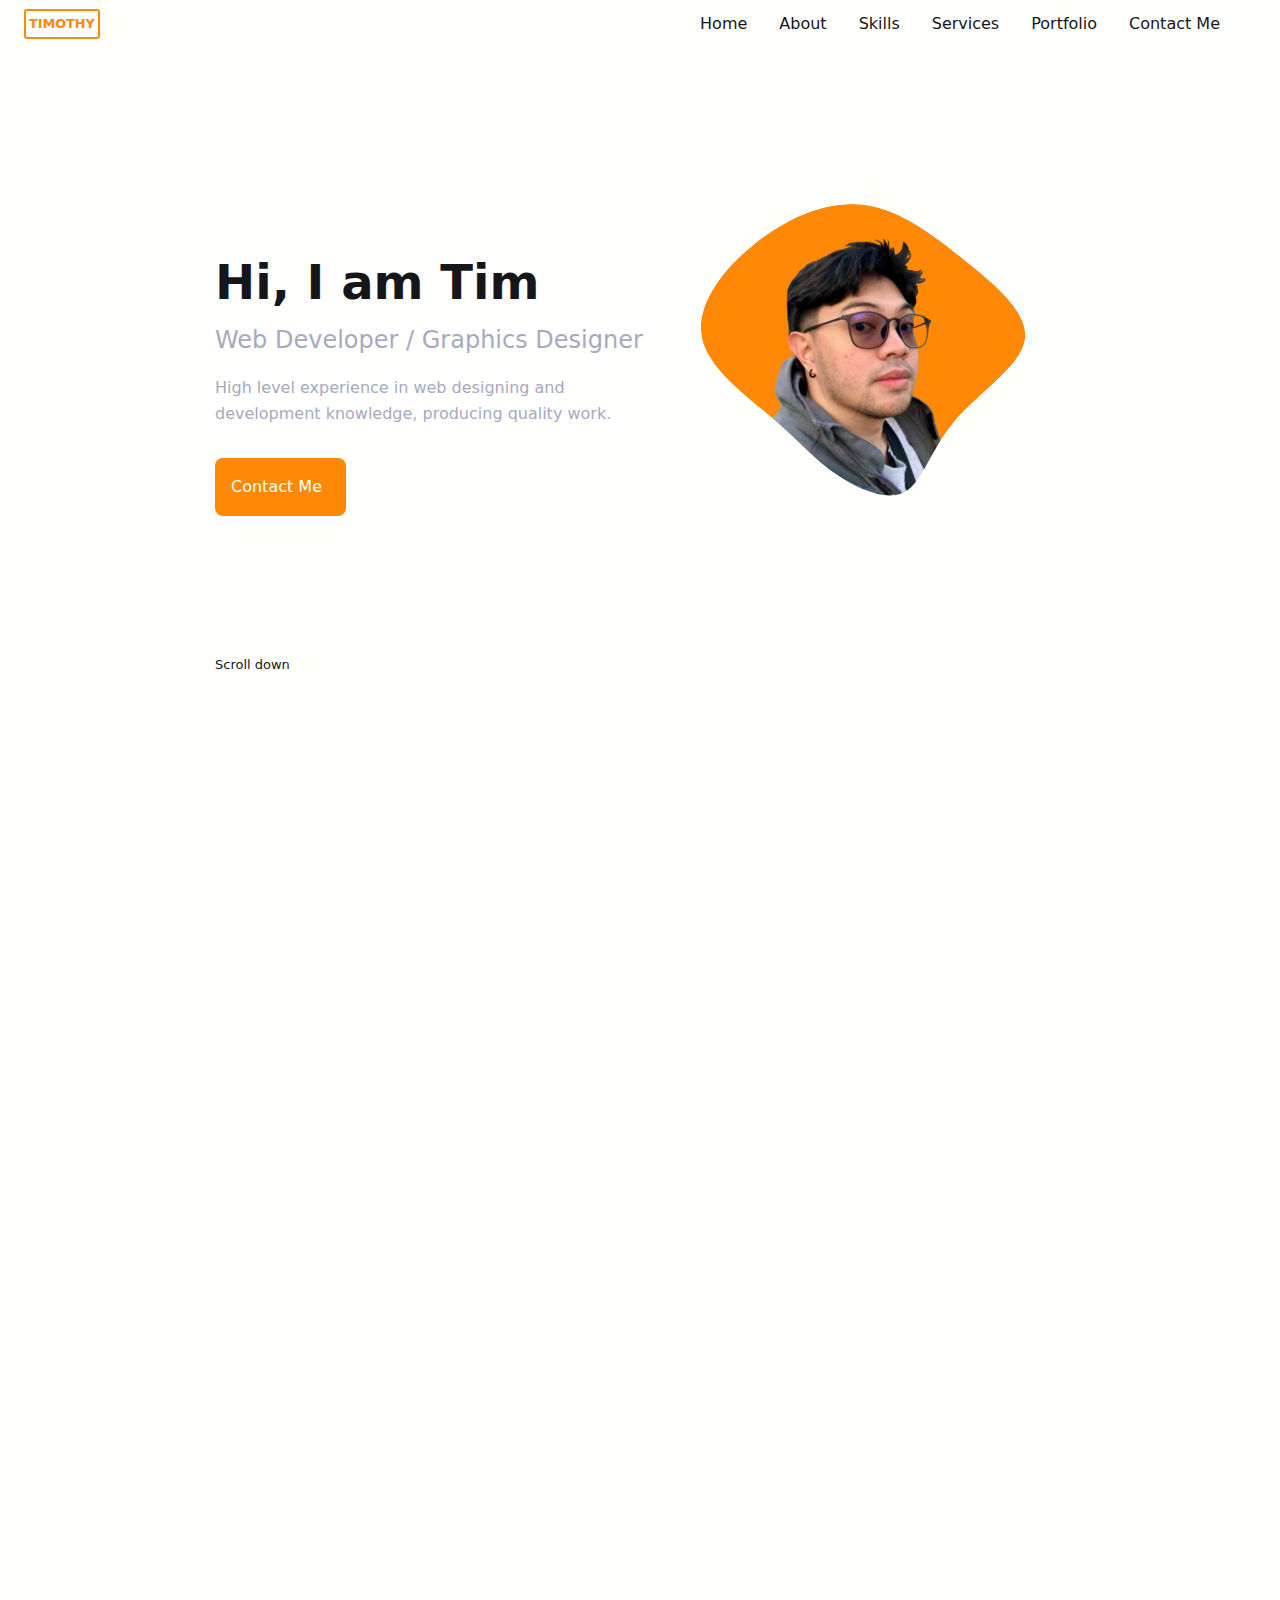
==== index.html @ d8900038 "Update index.html" ====
<!DOCTYPE html>

<html lang="en">

<head>
        <!-- Required META TAG -->
        <meta charset="utf-8">
        <meta name="viewport" content="width=device-width, initial-scale=1, shrink-to-fit=no">

            <!-- UNICONS -->
        <link rel="stylesheet" href="https://unicons.iconscout.com/release/v4.0.8/css/line.css">

        <link rel="stylesheet" type="text/css" href="./assets/CSS/styles-main.css">

        <!-- ANIMATE CSS -->
        <link rel="stylesheet" type="text/css" href="./assets/CSS/animate.css">

        <!-- SWIPPER CSS -->
        <link rel="stylesheet" type="text/css" href="./assets/CSS/swiper-bundle.min.css">

        <!-- ANIMATE SCROLL -->
        <link href="https://unpkg.com/aos@2.3.1/dist/aos.css" rel="stylesheet">

        <title>Timothy Kabiling</title>
</head>       
<body>

    <!------------------ NAVBAR MENU --------------------->
    <header class="header" id="header">
        <nav class="navbar container" id="navbar">
            <a href="#" class="tim">TIMOTHY</a>
            <div class="navbar_menu" id="navbar-menu">

                <div class="navbar_btns">
                    <i class="uil uil-moon change-theme" id="theme-button"></i>
                </div>

                <input type="checkbox" name="toggle" id="toggle">

                <div class="hamburger-lines">
                    <span id="line1" class="line line1"></span>
                    <span id="line2" class="line line2"></span>
                    <span id="line3" class="line line3"></span>
                </div>
                <div class="menu-bg" id="menu-bg"></div>
                <a href="#" class="close-menu"></a>

                <ul class="navbar_list">
                    <li class="navbar_item">
                        <a href="#home" class="navbar_link">
                            <i class="nav-home"></i>
                            <span>
                                Home
                            </span>
                        </a>
                    </li>
                    <li class="navbar_item">
                        <a href="#about" class="navbar_link">
                            <i class="nav-about"></i>
                            <span>
                                About
                            </span>
                        </a>
                    </li>
                    <li class="navbar_item" class="navbar_link">
                        <a href="#skills">
                            <i class="nav-skills"></i>
                            <span>
                                Skills
                            </span>
                        </a>
                    </li>
                    <li class="navbar_item">
                        <a href="#services" class="navbar_link">
                            <i class="nav-services"></i>
                            <span>
                                Services
                            </span>
                        </a>
                    </li>
                    <li class="navbar_item">
                        <a href="#portfolio" class="navbar_link">
                            <i class="nav-portfolio"></i>
                            <span>
                                Portfolio
                            </span>
                        </a>
                    </li>
                    <li class="navbar_item">
                        <a href="./contact.html" class="navbar_link">
                            <i class="nav-contact"></i>
                            <span>
                                Contact Me
                            </span>
                        </a>
                    </li>
                </ul>
            </div>
        </nav>
    </header>
    <!--======================= HOME ==========================-->  
    <main class="main">
      
        <section class="home section" id="home">
            <div class="home_container container grid">
                <div class="home_content grid">
                    <div class="home_social animate__animated animate__zoomIn">
                        <a href="https://www.linkedin.com/in/timothy-kabiling-8062b0169/" target="_blank" class="social-icon">
                            <i class="uil uil-linkedin-alt"></i>
                        </a>
                        <a href="https://dribbble.com/dtkab" target="_blank" class="social-icon">
                            <i class="uil uil-dribbble"></i>
                        </a>
                        <a href="https://github.com/dTeem" target="_blank" class="social-icon">
                            <i class="uil uil-github-alt"></i>
                        </a>
                    </div>

                    <div class="home_img animate__animated animate__zoomIn">
                        <svg class="home_blob" viewBox="0 0 200 200" xmlns="http://www.w3.org/2000/svg">
                            <mask id="mask0" mask-type="alpha">
                                <path d="M49.4,-58.3C65.9,-45.2,82.2,-31.3,79.9,-17.9C77.7,-4.6,57,8.2,44.8,22.6C32.6,37,28.9,53.1,19.8,58C10.7,62.9,-3.8,56.6,-14.7,48.9C-25.7,41.3,-33,32.3,-46.3,21.1C-59.5,9.8,-78.5,-3.7,-81.6,-19.3C-84.7,-34.9,-71.9,-52.7,-55.6,-65.8C-39.4,-79,-19.7,-87.7,-1.6,-85.8C16.5,-83.9,33,-71.5,49.4,-58.3Z" transform="translate(100 100)" />
                            </mask>
                            <g mask="url(#mask0)">
                                <path d="M49.4,-58.3C65.9,-45.2,82.2,-31.3,79.9,-17.9C77.7,-4.6,57,8.2,44.8,22.6C32.6,37,28.9,53.1,19.8,58C10.7,62.9,-3.8,56.6,-14.7,48.9C-25.7,41.3,-33,32.3,-46.3,21.1C-59.5,9.8,-78.5,-3.7,-81.6,-19.3C-84.7,-34.9,-71.9,-52.7,-55.6,-65.8C-39.4,-79,-19.7,-87.7,-1.6,-85.8C16.5,-83.9,33,-71.5,49.4,-58.3Z" transform="translate(100 100)" />
                                <image class="home_blob-img" x="-100" y="75"
                                xlink:href="./images/tim.png"/>
                            </g>
                          </svg>
                    </div>

                    <div class="home_data">
                        <h1 class="home_title animate__animated animate__fadeInDown">Hi, I am Tim</h1>
                        <h3 class="home_subtitle animate__animated animate__fadeInRight">Web Developer / Graphics Designer</h3>
                        <p class="home_desc animate__animated animate__fadeInRight">High level experience in web designing and development knowledge, producing quality work.</p>
                        <a href="./contact.html" class="button button-flex animate__animated animate__fadeInDown">
                            Contact Me<i class="uil uil-message button_icon"></i>
                        </a>
                        <div class="home_scroll">
                            <a href="#about" class="home_scroll-btn button-flex animate__animated animate__fadeInDown">
                                <i class="uil uil-mouse-alt home_scroll-mouse"></i>
                                <span class="home_scroll-name">Scroll down</span>
                                <i class="uil uil-arrow-down home_scroll-arrow"></i>
                            </a>
                        </div>
                    </div>
                </div>
             </div>   
        </section>

    <!--======================= ABOUT ==========================-->  
        <section class="about section" id="about" name="about">
            <div data-aos="fade-down"
            data-aos-offset="500">
                <h2 class="section_title">About Me</h2>
                <span class="section_subtitle abt-sub">My Introduction</span>
            </div>
            <div class="about_container container grid">
                <img src="./images/tim-aboutme.jpeg" data-aos="fade-right" data-aos-offset="500" class="about_img">

                <div class="about_data" data-aos="fade-left" data-aos-offset="500">
                    <p class="about_desc">I'm a web developer and graphic designer who creates visually appealing and user-friendly websites, as well as designs eye-catching graphics. I specialize in delivering high-quality results that meet the unique needs of each client.</p>

                    <div class="about_info">
                        <div>
                            <span class="about_info-title">11+</span>
                            <span class="about_info-name">Years <br> experience</span>
                        </div>

                        <div>
                            <span class="about_info-title">25+</span>
                            <span class="about_info-name">Completed <br> portfolio</span>
                        </div>

                        <div>
                            <span class="about_info-title">05+</span>
                            <span class="about_info-name">Companies <br> worked</span>
                        </div>
                    </div>
                </div>
        </section>

        <section class="bg_section" id="about">
            <!-- <h2 class="section_title">Background</h2> -->
            <div class="background_container container">
                <div class="background_tabs">
                    <div class="background_btn btn-flex" data-aos="fade-up"
                    data-aos-offset="500"
                    data-aos-easing="ease-in-sine">
                        <i class="uil uil-graduation-cap background_icon"></i>
                        Education & Work
                        <i class="uil uil-briefcase-alt background_icon"></i>
                        <span class="section_subtitle bg-sub">My Personal Journey</span>
                    </div>
                </div>

                <div class="background_sections">
                    <!------------ BACKGROUND CONTENT 1 --------->
                    <div class="background_content">
                        <!-------- BACKGROUND 1 ------->
                        <div class="background_data">
                            <div data-aos="fade-right"
                            data-aos-offset="550"
                            data-aos-easing="ease-in-sine">
                                <h3 class="background_title left">B.S. in Information Technology</h3>
                                <span class="background_subtitle left">AMA University</span>
                                <div class="background_calendar left">
                                    <i class="uil uil-calendar-alt"></i>
                                    2009 - 2012
                                </div>
                            </div>
                            <div data-aos="flip-right"
                            data-aos-delay="100"
                            data-aos-anchor-placement="top-center">
                                <span class="background_rounder"></span>
                                <span class="background_line"></span>
                            </div>
                        </div>
                    </div>

                    <!------------ BACKGROUND CONTENT 2 --------->
                    <div class="background_content">
                        <!-------- BACKGROUND 1 ------->
                        <div class="background_data">
                            <div></div>
                            <div data-aos="flip-left"
                            data-aos-offset="500">
                                <span class="background_rounder"></span>
                                <span class="background_line"></span>
                            </div>

                            <div data-aos="fade-left"
                            data-aos-offset="500"
                            data-aos-easing="ease-in-sine">
                                <h3 class="background_title">Graphics Designer</h3>
                                <span class="background_subtitle">Jesus Christ To God Be The Glory Church</span>
                                <div class="background_calendar">
                                    <i class="uil uil-calendar-alt"></i>
                                    2012 - 2014 
                                </div>
                            </div>
                        </div>
                        <!-------- BACKGROUND 2 ------->
                        <div class="background_data">
                            <div data-aos="fade-right"
                            data-aos-offset="500"
                            data-aos-easing="ease-in-sine">
                                <h3 class="background_title left">Technical Support Specialist</h3>
                                <span class="background_subtitle left">Convergys (Tesltra)</span>
                                <div class="background_calendar left">
                                    <i class="uil uil-calendar-alt"></i>
                                    2014 - 2016 
                                </div>
                            </div>
                            <div data-aos="flip-right"
                            data-aos-offset="500">
                                <span class="background_rounder"></span>
                                <span class="background_line"></span>
                            </div>
                        </div>
                        <!-------- BACKGROUND 3 ------->
                        <div class="background_data">
                            <div></div>
                            <div data-aos="flip-left"
                            data-aos-offset="500">
                                <span class="background_rounder"></span>
                                <span class="background_line"></span>
                            </div>
                            <div data-aos="fade-left"
                            data-aos-offset="510"
                            data-aos-easing="ease-in-sine">
                                <h3 class="background_title">Illustrator / Project Associate</h3>
                                <span class="background_subtitle">SEAMEO INNOTECH</span>
                                <div class="background_calendar">
                                    <i class="uil uil-calendar-alt"></i>
                                    2016 - 2018 
                                </div>
                            </div>
                        </div>
                        <!-------- BACKGROUND 4 ------->
                        <div class="background_data">
                            <div data-aos="fade-right"
                            data-aos-offset="500"
                            data-aos-easing="ease-in-sine">
                                <h3 class="background_title left">Web Developer</h3>
                                <span class="background_subtitle left">Beacon Command</span>
                                <div class="background_calendar left">
                                    <i class="uil uil-calendar-alt"></i>
                                    FEBRUARY - DECEMBER 2018 
                                </div>
                            </div>
                            <div data-aos="flip-right"
                            data-aos-offset="500">
                                <span class="background_rounder"></span>
                                <span class="background_line"></span>
                            </div>
                        </div>
                        <!-------- BACKGROUND 5 ------->
                        <div class="background_data">
                            <div></div>
                            <div data-aos="flip-left"
                            data-aos-offset="500"
                            data-aos-easing="ease-in-sine">
                                <span class="background_rounder"></span>
                                <span class="background_line"></span>
                            </div>

                            <div data-aos="fade-left"
                            data-aos-offset="500"
                            data-aos-easing="ease-in-sine">
                                <h3 class="background_title">Customer Service Technician</h3>
                                <span class="background_subtitle">PLDT Inc.</span>
                                <div class="background_calendar">
                                    <i class="uil uil-calendar-alt"></i>
                                    2019 - 2020 
                                </div>
                            </div>
                        </div>
                        <!-------- BACKGROUND 6 ------->
                        <div class="background_data">
                            <div data-aos="fade-right"
                            data-aos-offset="520"
                            data-aos-easing="ease-in-sine">
                                <h3 class="background_title left">Materials Inventory Associate II</h3>
                                <span class="background_subtitle left">PLDT Inc.</span>
                                <div class="background_calendar left">
                                    <i class="uil uil-calendar-alt"></i>
                                    2020 - 2023 
                                </div>
                            </div>
                            <div data-aos="flip-right"
                            data-aos-offset="500"
                            data-aos-easing="ease-in-sine">
                                <span class="background_rounder"></span>
                            </div>
                        </div>
                    </div>
                    <div class="about_btn" data-aos="zoom-in" data-aos-offset="500">
                        <a download="" href="images/Timothy Kabiling - Resume.pdf" class="button button-flex">
                            Download CV<i class="uil uil-download-alt button_icon"></i>
                        </a>
                    </div>
                </div>
            </div>
        </section>

<!--======================= SKILLS ==========================-->  
        <!------------------ SKILLS 1 ------------------->
        <section class="skills section" id="skills">
            <div data-aos="fade-down" data-aos-offset="500">
                <h2 class="section_title">Skills</h2>
                <span class="section_subtitle skills-sub">My Tehnical level</span>
            </div>

            <div class="skills-data-content">
                <div data-aos="zoom-out" data-aos-offset="500">
                    <p class="skills_desc">I'm always eager to develop and learn new skills regularly, I find myself exploring out new things even when I have a different career that doesn't involve web development. I still keep myself up to date on what to add on my skills and help improve my career growth.</p>
                </div>

                <div class="skills_container container grid" data-aos="fade-down" data-aos-offset="500">
                    <div>
                        <div class="skills_content skills_open">
                            <div class="skills_header">
                                <i class="uil uil-brackets-curly skills_icon"></i>
                                <div>
                                    <h1 class="skills_title">Frontend Developer</h1>
                                    <!-- <span class="skills_subtitle">More than 2 years</span> -->
                                </div>

                                <i class="uil uil-angle-down skills_arrow"></i>
                            </div>
                            <div class="skills_list grid">
                                <div class="skills_data">
                                    <div class="skills_title">
                                        <h3 class="skills_name">HTML</h3>
                                        <span class="skills_number">90%</span>
                                    </div>
                                    <div class="skills_bar">
                                        <span class="skills_percentage skills_html"></span>
                                    </div>
                                </div>

                                <div class="skills_data">
                                    <div class="skills_title">
                                        <h3 class="skills_name">CSS</h3>
                                        <span class="skills_number">75%</span>
                                    </div>
                                    <div class="skills_bar">
                                        <span class="skills_percentage skills_css"></span>
                                    </div>
                                </div>

                                <div class="skills_data">
                                    <div class="skills_title">
                                        <h3 class="skills_name">JavaScript</h3>
                                        <span class="skills_number">50%</span>
                                    </div>
                                    <div class="skills_bar">
                                        <span class="skills_percentage skills_js"></span>
                                    </div>
                                </div>

                                <div class="skills_data">
                                    <div class="skills_title">
                                        <h3 class="skills_name">React</h3>
                                        <span class="skills_number">80%</span>
                                    </div>
                                    <div class="skills_bar">
                                        <span class="skills_percentage skills_react"></span>
                                    </div>
                                </div>
                            </div>
                        </div>

            <!------------------ SKILLS 2 ------------------->
                        <div class="skills_content skills_close">
                            <div class="skills_header">
                                <i class="uil uil-server-network-alt skills_icon"></i>
                                <div>
                                    <h1 class="skills_title">Backend Developer</h1>
                                    <!-- <span class="skills_subtitle">More than 1 year</span> -->
                                </div>

                                <i class="uil uil-angle-down skills_arrow"></i>
                            </div>
                            <div class="skills_list grid">
                                <div class="skills_data">
                                    <div class="skills_title">
                                        <h3 class="skills_name">PHP</h3>
                                        <span class="skills_number">75%</span>
                                    </div>
                                    <div class="skills_bar">
                                        <span class="skills_percentage skills_php"></span>
                                    </div>
                                </div>

                                <div class="skills_data">
                                    <div class="skills_title">
                                        <h3 class="skills_name">Node JS</h3>
                                        <span class="skills_number">50%</span>
                                    </div>
                                    <div class="skills_bar">
                                        <span class="skills_percentage skills_node"></span>
                                    </div>
                                </div>

                                <div class="skills_data">
                                    <div class="skills_title">
                                        <h3 class="skills_name">Firebase</h3>
                                        <span class="skills_number">70%</span>
                                    </div>
                                    <div class="skills_bar">
                                        <span class="skills_percentage skills_firebase"></span>
                                    </div>
                                </div>

                                <div class="skills_data">
                                    <div class="skills_title">
                                        <h3 class="skills_name">Python</h3>
                                        <span class="skills_number">50%</span>
                                    </div>
                                    <div class="skills_bar">
                                        <span class="skills_percentage skills_python"></span>
                                    </div>
                                </div>
                            </div>
                        </div>
            <!------------------ SKILLS 3 ------------------->
                        <div class="skills_content skills_close">
                            <div class="skills_header">
                                <i class="uil uil-swatchbook skills_icon"></i>
                                <div>
                                    <h1 class="skills_title">Graphics Designer</h1>
                                    <!-- <span class="skills_subtitle">More than 5 years</span> -->
                                </div>

                                <i class="uil uil-angle-down skills_arrow"></i>
                            </div>
                            <div class="skills_list grid">
                                <div class="skills_data">
                                    <div class="skills_title">
                                        <h3 class="skills_name">Photoshop</h3>
                                        <span class="skills_number">85%</span>
                                    </div>
                                    <div class="skills_bar">
                                        <span class="skills_percentage skills_photoshop"></span>
                                    </div>
                                </div>

                                <div class="skills_data">
                                    <div class="skills_title">
                                        <h3 class="skills_name">Illustrator</h3>
                                        <span class="skills_number">80%</span>
                                    </div>
                                    <div class="skills_bar">
                                        <span class="skills_percentage skills_illustrator"></span>
                                    </div>
                                </div>

                                <div class="skills_data">
                                    <div class="skills_title">
                                        <h3 class="skills_name">InDesign</h3>
                                        <span class="skills_number">70%</span>
                                    </div>
                                    <div class="skills_bar">
                                        <span class="skills_percentage skills_indesign"></span>
                                    </div>
                                </div>

                                <div class="skills_data">
                                    <div class="skills_title">
                                        <h3 class="skills_name">Cinema 4D</h3>
                                        <span class="skills_number">60%</span>
                                    </div>
                                    <div class="skills_bar">
                                        <span class="skills_percentage skills_cinema"></span>
                                    </div>
                                </div>
                                <div class="skills_data">
                                    <div class="skills_title">
                                        <h3 class="skills_name">Figma</h3>
                                        <span class="skills_number">70%</span>
                                    </div>
                                    <div class="skills_bar">
                                        <span class="skills_percentage skills_figma"></span>
                                    </div>
                                </div>
                            </div>
                        </div>
                    </div>
                </div>
            </div>
        </section>

<!--======================= SERVICES ==========================-->    
        <section class="services section" id="services">
            <div data-aos="fade-down" data-aos-offset="500">
                <h2 class="section_title">Services</h2>
                <span class="section_subtitle">What I Offer</span>
            </div>

            <div class="services_container container grid">
       <!------------------ SERVICES 1 ------------------->  
                <div class="services_content" data-aos="fade-right" data-aos-offset="600">
                    <div>
                        <i class="uil uil-browser services_icon"></i>
                        <h3 class="services_title">Ui/Ux <br> Designer</h3>
                    </div>
                    <span class="button btn-flex btn-small btn-link services_btn">
                        View More
                        <i class="uil uil-arrow-right btn_icon"></i>
                    </span>

                    <div class="services_modal">
                        <div class="services_modal-content">
                            <h4 class="services_modal-title">Ui/Ux <br> Designer</h4>
                            <i class="uil uil-multiply services_modal-close"></i>

                            <ul class="services_modal-services grid">
                                <li class="services_modal-services">
                                    <i class="uil uil-check-circle services_modal-icon"></i>
                                    <p>I develop the user interface.</p>
                                </li>
                                <li class="services_modal-services">
                                    <i class="uil uil-check-circle services_modal-icon"></i>
                                    <p>Web page development.</p>
                                </li>
                                <li class="services_modal-services">
                                    <i class="uil uil-check-circle services_modal-icon"></i>
                                    <p>I create ux element interactions.</p>
                                </li>
                                <li class="services_modal-services">
                                    <i class="uil uil-check-circle services_modal-icon"></i>
                                    <p>I position your company brand.</p>
                                </li>
                            </ul>
                        </div>
                    </div>
                </div>
        <!-- ---------------- SERVICES 2 ----------------- -->
                <div class="services_content" data-aos="fade-up" data-aos-offset="700">
                    <div>
                        <i class="uil uil-arrow services_icon"></i>
                        <h3 class="services_title">Frontend <br> Developer</h3>
                    </div>
                    <span class="button btn-flex btn-small btn-link services_btn">
                        View More
                        <i class="uil uil-arrow-right btn_icon"></i>
                    </span>

                    <div class="services_modal">
                        <div class="services_modal-content">
                            <h4 class="services_modal-title">Frontend <br> Developer</h4>
                            <i class="uil uil-multiply services_modal-close"></i>

                            <ul class="services_modal-services grid">
                                <li class="services_modal-services">
                                    <i class="uil uil-check-circle services_modal-icon"></i>
                                    <p>I develop the user interface.</p>
                                </li>
                                <li class="services_modal-services">
                                    <i class="uil uil-check-circle services_modal-icon"></i>
                                    <p>Web page development.</p>
                                </li>
                                <li class="services_modal-services">
                                    <i class="uil uil-check-circle services_modal-icon"></i>
                                    <p>I create ux element interactions.</p>
                                </li>
                                <li class="services_modal-services">
                                    <i class="uil uil-check-circle services_modal-icon"></i>
                                    <p>I position your company brand.</p>
                                </li>
                            </ul>
                        </div>
                    </div>
                </div>
        <!------------------ SERVICES 3 ------------------->  
                <div class="services_content" data-aos="fade-left" data-aos-offset="750">
                    <div>
                        <i class="uil uil-icons services_icon"></i>
                        <h3 class="services_title">Branding <br> Designer</h3>
                    </div>
                    <span class="button btn-flex btn-small btn-link services_btn">
                        View More
                        <i class="uil uil-arrow-right btn_icon"></i>
                    </span>

                    <div class="services_modal">
                        <div class="services_modal-content">
                            <h4 class="services_modal-title">Branding <br> Designer</h4>
                            <i class="uil uil-multiply services_modal-close"></i>

                            <ul class="services_modal-services grid">
                                <li class="services_modal-services">
                                    <i class="uil uil-check-circle services_modal-icon"></i>
                                    <p>I develop the user interface.</p>
                                </li>
                                <li class="services_modal-services">
                                    <i class="uil uil-check-circle services_modal-icon"></i>
                                    <p>Web page development.</p>
                                </li>
                                <li class="services_modal-services">
                                    <i class="uil uil-check-circle services_modal-icon"></i>
                                    <p>I create ux element interactions.</p>
                                </li>
                                <li class="services_modal-services">
                                    <i class="uil uil-check-circle services_modal-icon"></i>
                                    <p>I position your company brand.</p>
                                </li>
                            </ul>
                        </div>
                    </div>
                </div>
            </div>
        </section>
<!--======================= PORTFOLIO ==========================-->  
        <section class="portfolio section" id="portfolio">
            <div data-aos="fade-down" data-aos-offset="500">
                <h2 class="section_title proj_t">Portfolio</h2>
                <span class="section_subtitle proj_s">Most Recent work</span>
            </div>
            <!-- Slider main container -->
            <div class="swiper" data-aos="zoom-in" data-aos-offset="500">
                <!-- Additional required wrapper -->
                <div class="swiper-wrapper">
                <!-- Slides -->

                <div class="container"> <!-- swiper -->
                    <div class="card__container">  <!-- swiper-slide -->
                        <article class="card__article"> <!-- portfolio_content -->
                            <img src=""class="card__img">
                            <div class="card_data">   <!-- portfolio_data -->
                                <span class="card __description"></span>
                                <h2 class="card__title"></h2>
                            
                            </div>
                        </article>
                    </div>
                </div>
                <!-- /////// SLIDE 1 //////// -->
                <div class="swiper-slide">
                    <div class="portfolio_content">
                        <img src="./images/desgins-thumbnail.png" alt="" class="portfolio_img">

                        <div class="portfolio_data">
                            <div class="data-container">
                                <h3 class="portfolio_title">WEBSITES</h3>
                                <p class="portfolio_desc">Fully responsive websites to all devices, with interactive Ui components.</p>
                            </div>
                            <div class="card-btn"><a href="./designs.html" class="card-view">View
                                <i class="uil uil-arrow-right card-btn"></i>
                            </a></div>
                        </div>
                    </div>
                </div>
                <!-- /////// SLIDE 2 //////// -->
                <div class="swiper-slide">
                    <div class="portfolio_content">
                        <img src="./images/desgins-thumbnail.png" alt="" class="portfolio_img">

                        <div class="portfolio_data">
                            <div class="data-container">
                                <h3 class="portfolio_title">DESIGNS</h3>
                                <p class="portfolio_desc">Fully responsive websites to all devices, with interactive Ui components.</p>
                            </div>
                            <div class="card-btn"><a href="./designs.html" class="card-view">View
                                <i class="uil uil-arrow-right card-btn"></i>
                            </a></div>
                        </div>
                    </div>
                </div>
                <!-- /////// SLIDE 3 //////// -->
                <div class="swiper-slide">
                    <div class="portfolio_content">
                        <img src="./images/desgins-thumbnail.png" alt="" class="portfolio_img">

                        <div class="portfolio_data">
                            <div class="data-container">
                                <h3 class="portfolio_title">MOBILE APPS</h3>
                                <p class="portfolio_desc">Fully responsive websites to all devices, with interactive Ui components.</p>
                            </div>
                            <div class="card-btn"><a href="./designs.html" class="card-view">View
                                <i class="uil uil-arrow-right card-btn"></i>
                            </a></div>
                        </div>
                    </div>
                </div>
            </div>
                <!-- If we need pagination -->
                <div class="swiper-pagination"></div>
            
                <!-- If we need navigation buttons -->
                <div class="swiper-button-prev">
                    <i class="uil uil-angle-left-b swiper-arrow-icon"></i>
                </div>
                <div class="swiper-button-next">
                    <i class="uil uil-angle-right-b swiper-arrow-icon"></i>
                </div>
        </section>

<!--======================= FOOTER ==========================-->   
        <footer class="footer">
            <div class="footer_bg">
                <div class="footer_container container grid">
                    <div class="footer-data" data-aos="fade-right" data-aos-delay="200" data-aos-anchor-placement="bottom-bottom">
                        <ul class="footer_links">
                            <li class="footer-t2">
                                WORK
                            </li>
                            <li>
                                <a href="./index.html#services" class="footer_link">Services</a>
                            </li>
                            <li>
                                <a href="./index.html#portfolio" class="footer_link">Portfolio</a>
                            </li>                
                            <li>
                                <a href="./designs.html" class="footer_link">Designs</a>
                            </li>
                        </ul>

                        <ul class="footer_links">
                            <li class="footer-t2">
                                ABOUT
                            </li>
                            <li>
                                <a href="./index.html#about" class="footer_link">About Me</a>
                            </li>
                            <li>
                                <a href="www.linkedin.com" class="footer_link">LinkedIn</a>
                            </li>                
                            <li>
                                <a href="www.facebook.com" class="footer_link">Facebook</a>
                            </li>
                        </ul>
                    </div>
                    <div class="footer_content">
                        <div class="ft-container">
                            <div class="footer_text-container">
                                <h2 class="footer_text ft1" data-aos="fade-down" data-aos-delay="400" data-aos-anchor-placement="bottom-bottom">
                                    Planning for your next project?
                                </h2>
                                <h1 class="footer_text ft2" data-aos="fade-left" data-aos-delay="300" data-aos-anchor-placement="bottom-bottom">
                                LET'S WORK TOGETHER!
                                </h1>
                                <div class="footer-btn" data-aos="zoom-in" data-aos-delay="50" data-aos-anchor-placement="bottom-bottom">
                                    <a href="./contact.html" class="contact_btn-container">
                                        <span class="btn_fill"><span class="btn_txt">Hit me up!</span>
                                        </span>
                                    </a>
                                </div>
                            </div>
                        </div>

                    </div>
                </div>


                <div class="hline-footer" data-aos="zoom-in" data-aos-delay="200" data-aos-anchor-placement="bottom-bottom"></div>
                <div class="footer-bottom">
                    <div class="footer-credits" data-aos="fade-left" data-aos-delay="200" data-aos-anchor-placement="bottom-bottom">
                        <p class="footer_copy">&#169;2020 Timothy. All rights reserved.</p>
                    </div>

                    <div class="footer_socials" data-aos="fade-right" data-aos-delay="200" data-aos-anchor-placement="bottom-bottom">
                        <a href="https://www.facebook.com/" target="_blank"  class="footer_icons">
                            <i class="uil uil-facebook-f"></i>
                        </a>

                        <a href="https://www.linkedin.com/" target="_blank" class="footer_icons">
                            <i class="uil uil-linkedin-alt"></i>
                        </a>

                        <a href="https://www.twitter.com/" target="_blank" class="footer_icons">
                            <i class="uil uil-twitter-alt"></i>
                        </a>
                    </div>
                </div>
            </div> 
        </footer>

<!--======================= SCROLL TOP ==========================--> 
<a href="#" class="scrollup" id="scroll-up">
    <i class="uil uil-arrow-up scrollup_icon"></i>
</a>

    </main>

    <!-- ANIMATE SCROLL JS -->
    <script src="https://unpkg.com/aos@2.3.1/dist/aos.js"></script>
    
    <!-- SWIPER JS -->
    <script src="./assets/JS/swiper-bundle.min.js"></script>
    <script>
        AOS.init();
    </script>

    <script src="./assets/JS/sp-main.js"></script>
</body>
</html>
---- assets/CSS/styles-main.css ----
:root {
    --primary-bg: #fffffe;
    --secondary-bg: #eff0f3;
    --accent-1: #ff8906;
    --accent-1-light: #ffdbb4;
    --accent-2: #f25f4c;
    --accent-3: #d9376e;
    --text-1: #16161a;
    --text-2: #242629;
    --text-3: #2a2a2a;
    --text-4: #a7a9be;
    --text-5: #fffffe;
}

html {
    scroll-behavior: smooth;
} 

body {
    background-color: var(--primary-bg);
    font-family: system-ui, "Poppins", sans-serif;
    color: var(--text-4);
    margin: 0 0 3rem 0;
    font-size: 1rem;
    line-height: 1.6;
    overflow-x: hidden;
}

* {
    margin: 0;
    padding: 0;
    box-sizing: border-box;
}

h1, h2, h3, h4 {
    color: var(--text-1);
    font-weight: 600;
}

ul {
    list-style: none;
}

a {
    text-decoration: none;
}


.section {
    padding: 2rem 0 4rem;
}

.section_title {
    font-size: 1.5rem;
    color: var(--text-1);
}

.section_subtitle {
    display: block;
    font-size: 0.813rem;
    margin-bottom: 3rem;
}

.section_title,
.section_subtitle {
    text-align: center;
}

/* LAYOUT */
.container { /* <-- NAV TAG CONTAINER */
    max-width: 100%;
    padding-left: 1.5rem;
    padding-right: 1.5rem;
}

.grid { /* <-- UL tag container */
    display: grid;
    gap: 1.5rem;
}

.header { /* <-- HEADER TAG container */
    width: 100%;
    position: fixed;
    bottom: 0;
    left: 0;
    z-index: 100;
    background-color: var(--primary-bg);
}

.menu-bg {
    z-index: 2;
    position: fixed;
    bottom: 0;
    right: 0;
    width: 0px;
    height: 0px;
    margin: 10px 30px 20px 0;
    background: radial-gradient(circle, var(--accent-1), var(--accent-1));
    border-radius: 50%;
    -webkit-transition: 0.3s ease-in-out;
    transition: 0.3s ease-in-out;
    box-shadow: 0 -1px 4px rgba(0, 0, 0, 0.15);
}

.menu-bg:target {
    visibility: visible;
    opacity: 1;
    -webkit-transition-delay: 0s;
    transition-delay: 0s;
}

.tim {
    font-size: 0.8rem;
    font-weight: 900;
    border: solid 2px var(--accent-1);
    border-radius: 3px;
    color: var(--accent-1);
    text-decoration: none;
    padding: 3px;
}

.navbar_menu {
    display: flex;
}

.navbar {
    /* max-width: 968px; */
    height: 3rem;
    display: flex;
    justify-content: space-between;
    align-items: center;
}

.navbar ul a {
    display: flex;
    flex-direction: column;
    color: var(--primary-bg);
    text-decoration: none;
    transition: 0.4s ease-in-out;
}

.navbar .navbar_item {
    display: flex;
    padding: 0 1rem;
    list-style: none;
}
.navbar .hamburger-lines {
    display: block;
    height: 23px;
    width: 35px;
    margin-top: 0.3rem;
    margin-left: 1.1rem;
    z-index: 3;
    cursor: pointer;
    transition: 0.3s ease;
    order: 2;
}
.navbar .line {
    height: 5px;
    width: 100%;
    margin-bottom: 4px;
    background-color: var(--accent-1);
    display: block;
    border-radius: 10px;
    transition: 0.3s ease-in-out;
}
.navbar #line1 {
    transform-origin: 0% 0%;
    transition: transform 0.3s ease-in-out;
}

.navbar #line2 {
    translate: transform 0.1s;
}

.navbar #line3 {
    transform-origin: 0% 100%;
    transition: transform 0.3s ease-in-out;
}
@media screen and (max-width: 767px) {
    .navbar .navbar_list {
        display: none;
        position: fixed;
        right: 0;
        bottom: 2rem;
        padding: 1rem 0rem;
        text-align: end;
        z-index: 3;
        animation: fadeIn 2s;
    }
    .navbar .navbar_item {
        display: block;
        margin-bottom: 1.5rem;
        margin-right: 2rem;
        font-size: 1.3rem;
        font-weight: 500;
    }
    .navbar .navbar_item :hover {
        color: var(--text-1);
        transition: 0.3s ease-in-out;
    }
    .navbar .close-menu {
        background: rgba(0, 0, 0, 0.5);
        cursor: default;
        position: fixed;
        top: 0;
        left: 0;
        right: 0;
        bottom: 0;
        opacity: 0;
        visibility: hidden;
        /* "delay" the visibility transition */
        -webkit-transition: opacity 0.5s, visibility 0s linear 0.5s;
        transition: opacity 0.5s, visibility 0s linear 0.5s;
    }
    .navbar #toggle {
        display: flex;
        position: fixed;
        height: 30px;
        width: 37px;
        bottom: 8px;
        right: 17px;
        cursor: pointer;
        justify-self: center;
        align-items: center;
        z-index: 5;
        opacity: 0;
    }
}

.navbar input[type=checkbox]:checked ~ .hamburger-lines .line1 {
    transform: translateY(-2px) rotateZ(40deg);
    background-color: var(--primary-bg);
    transition: color 1s ease;
}

.navbar input[type=checkbox]:checked ~ .hamburger-lines .line2 {
    background-color: var(--primary-bg);
    transform: rotate(-33deg);
    opacity: 0;
    transition: 0.1s;
}

.navbar input[type=checkbox]:checked ~ .hamburger-lines .line3 {
    transform: translateY(1px) rotateZ(-40deg);
    background-color: var(--primary-bg);
    transition: color 1s ease;
}

.navbar input[type=checkbox]:checked ~ .menu-bg {
    transform: translate(60%, 30%);
    width: 600px;
    height: 650px;
    -webkit-transition: 0.3s ease-in-out;
    transition: 0.3s ease-in-out;
}

.navbar input[type=checkbox]:checked ~ .navbar_list {
    display: block;
}

@keyframes fadeIn {
    0% {
        opacity: 0;
    }
    100% {
        opacity: 1;
    }
}

/*  ACTIVE LINK  */
.active-link {
    color: var(--accent-1);
}

/*  CHANGE BACKGROUND HEADER  */
.scroll-header {
    box-shadow: 0 -1px 4px rgba(0, 0, 0, 0.15);
    transition: 0.3s;
}

/* ////////////////////////// HOME //////////////////////// */
.home.section {
    background-color: var(--primary-bg);
    margin-bottom: 10rem;
}

.home_container {
    gap: 1rem;
}

.home_content {
    grid-template-columns: 0.5fr 3fr;
    padding-top: 3.5rem;
    align-items: center;
    justify-content: center;
}

.home_social {
    display: grid;
    grid-template-columns: max-content;
    row-gap: 1rem;
}

.social-icon {
    font-size: 1.25rem;
    color: var(--text-1);
}

.social-icon:hover {
    color: var(--accent-1);
}

.home_img {
    z-index: 3;
}

.home_blob {
    width: 100%;
    fill: var(--accent-1);
}

.home_blob-img {
    width: 170px;
    transform: rotate(-60deg);
}

.home_data {
    grid-column: 1/3;
}

.home_title {
    font-size: 3rem;
}

.home_subtitle {
    font-size: 1.5rem;
    color: var(--text-4);
    font-weight: 500;
    margin-bottom: 1rem;
}

.home_desc {
    margin-bottom: 2rem;
    color: var(--text-4);
}

.home_scroll {
    display: none;
}

.home_scroll-btn {
    color: var(--accent-1);
    transition: 0.3s;
}

.home_scroll-btn:hover {
    transform: translateY(0.25rem);
}

.home_scroll-mouse {
    font-size: 2rem;
}

.home_scroll-name {
    font-size: 0.813rem;
    color: var(--text-1);
    font-weight: 500;
    margin-right: 0.25rem;
}

.home_scroll-arrow {
    font-size: 1.25rem;
}

.button {
    display: inline-block;
    background-color: var(--accent-1);
    color: var(--text-5);
    padding: 1rem;
    border-radius: 0.5rem;
    font-weight: 500;
    transition: 0.3s;
    }

.button:hover {
    background-color: var(--accent-2);
}

.button_icon {
    display: inline-block;
    font-size: 1.25rem;
    margin-left: 0.5rem;
    transition: 0.3s;
}

.icon {
    display: flex;
    color: #fffffe;
    font-size: 2rem;
    transition: 0.3s;
}

.button-flex {
    display: inline-flex;
    align-items: center;
}

.btn-small {
    padding: 0.75rem 1rem;
}

.btn-link {
    padding: 0;
    background-color: transparent;
    color: var(--accent-1);
}

.btn-link:hover {
    background-color: transparent;
    color: var(--accent-2);
}

.about.section {
    background-color: var(--primary-bg);
}

.about_img {
    width: 50vw;
    border-radius: 0.5rem;
    justify-self: center;
    align-self: center;
}

.about_desc {
    text-align: center;
    margin-bottom: 2.5rem;
}

.about_info {
    display: flex;
    justify-content: space-evenly;
    margin-bottom: 5rem;
}

.about_info-title {
    font-size: 1.25rem;
    font-weight: 600;
    color: var(--text-1);
}

.about_info-name {
    font-size: 0.75rem;
}

.about_info-title,
.about_info-name {
    display: block;
    text-align: center;
}

.about_btn {
    display: flex;
    justify-content: center;
    margin: 3rem 0 10rem 0;
}

.background_tabs {
    display: flex;
    justify-content: space-evenly;
    margin-bottom: 2rem;
}

.background_btn {
    font-size: 1.125rem;
    font-weight: 500;
    color: var(--text-1);
}

.background_icon {
    font-size: 1.8rem;
    margin-right: 0.25rem;
    margin-left: 0.25rem;
}

.bg-sub {
    color: var(--text-4);
}

.background_data {
    display: grid;
    grid-template-columns: 1fr max-content 1fr;
    column-gap: 2rem;
    margin-bottom: 1rem;
}

.background_title {
    font-size: 0.938rem;
    font-weight: 500;
}

.background_subtitle {
    display: inline-block;
    font-size: 0.813rem;
    margin-bottom: 0.2rem;
}

.background_calendar {
    font-size: 0.75rem;
    color: var(--text-4);
}

.left {
    display: block;
    text-align: right;
}

.background_rounder {
    display: inline-block;
    width: 13px;
    height: 13px;
    background-color: var(--accent-1);
    border-radius: 50%;
}

.background_line {
    display: block;
    width: 1px;
    height: 110%;
    background-color: var(--accent-1);
    transform: translate(6px, -7px);
    z-index: 0;
}

.skills.section {
background-color: var(--secondary-bg);
padding: 5rem 0 10rem 0;
}

.skills_container {
row-gap: 0;
}

.skills_header {
display: flex;
align-items: center;
margin-bottom: 2.5rem;
cursor: pointer;
}

.skills_icon,
.skills_arrow {
font-size: 2rem;
color: var(--accent-1);
}

.skills_icon {
margin-right: 0.75rem;
}

.skills_title {
font-size: 1.125rem;
margin: 0;
}

.skills_subtitle {
color: var(--text-4);
font-size: 0.813rem;
margin-bottom: 1.5rem;
text-align: center;
}

.skills_desc {
text-align: center;
margin-bottom: 3.5rem;
}

.skills_arrow {
margin-left: auto;
transition: 0.4s;
}

.skills_list {
row-gap: 1.5rem;
padding: 0 2rem 0 2rem;
}

.skills_title {
display: flex;
justify-content: space-between;
margin: -3px;
}

.skills_name {
font-size: 0.938rem;
font-weight: 500;
}

.skills_bar,
.skills_percentage {
height: 5px;
border-radius: 0.25rem;
}

.skills_bar {
background-color: var(--accent-1-light);
}

.skills_percentage {
display: block;
background-color: var(--accent-1);
}

.skills_html {
width: 90%;
}

.skills_css {
width: 75%;
}

.skills_js {
width: 50%;
}

.skills_react {
width: 80%;
}

.skills_php {
width: 75%;
}

.skills_node {
width: 50%;
}

.skills_firebase {
width: 70%;
}

.skills_python {
width: 50%;
}

.skills_photoshop {
width: 85%;
}

.skills_illustrator {
width: 80%;
}

.skills_indesign {
width: 70%;
}

.skills_cinema {
width: 60%;
}

.skills_figma {
width: 70%;
}

.skills_close .skills_list {
height: 0;
overflow: hidden;
}

.skills_open .skills_list {
height: max-content;
margin-bottom: 2.5rem;
}

.skills_open .skills_arrow {
transform: rotate(-180deg);
}

.services.section {
background-color: var(--secondary-bg);
padding-bottom: 10rem;
}

.services_container {
gap: 1.5rem;
grid-template-columns: repeat(2, 1fr);
}

.services_content {
position: relative;
background-color: var(--primary-bg);
padding: 3.5rem 0.5rem 1.25rem 1.5rem;
border-radius: 0.5rem;
box-shadow: 0 2px 4px rgba(0, 0, 0, 0.15);
transition: 0.3s;
}

.services_content:hover {
box-shadow: 0 4px 8px rgba(0, 0, 0, 0.15);
}

.services_icon {
display: block;
font-size: 1.5rem;
color: var(--accent-1);
margin-bottom: 1rem;
}

.services_title {
font-size: 1.25rem;
margin-bottom: 1rem;
font-weight: 500;
}

.services_btn {
cursor: pointer;
font-size: 0.813rem;
align-items: center;
}

.btn_icon {
display: inline-block;
font-size: 1rem;
transition: 0.3s;
}

.services_btn:hover .btn_icon {
transform: translateX(0.25rem);
transition: 0.3s;
}

.services_modal {
position: fixed;
top: 0;
left: 0;
right: 0;
bottom: 0;
background-color: rgba(0, 0, 0, 0.5);
display: flex;
align-items: center;
justify-content: center;
padding: 2rem 5rem;
z-index: 1000;
opacity: 0;
visibility: hidden;
transition: 0.3s;
}

.services_modal-content {
position: relative;
background-color: var(--primary-bg);
padding: 1.5rem;
border-radius: 0.5rem;
}

.services_modal-services.grid {
row-gap: 1rem;
display: grid;
}

.services_modal-services {
display: flex;
}

.services_modal-title {
font-size: 1.25rem;
font-weight: 500;
margin-bottom: 1.5rem;
}

.services_modal-close {
position: absolute;
top: 1rem;
right: 1rem;
font-size: 1.5rem;
color: var(--accent-1);
cursor: pointer;
}

.services_modal-icon {
color: var(--accent-1);
margin-right: 0.25rem;
}

.active-modal {
opacity: 1;
visibility: visible;
}

/* //////////////////// PORTFOLIO /////////////////////// */
.projects.section {
    background: var(--primary-bg);
    padding: 6rem 2rem;
    justify-items: center;
}

.proj_t {
color: var(--text-1);
}

.portfolio_container {
    overflow: initial;
}

.portfolio_content {
    padding: 0 1.5rem;
    display: flex;
    justify-content: center;
    align-items: center;
    position: relative;
    overflow: hidden;
}

.swiper-slide {
    display: flex;
    justify-content: center;
    align-items: center;
    text-align: center;
}

.portfolio_img {
    width: 570px;
    border-radius: .5rem;
}

.portfolio_data {
    width: 530px;
    background-color: var(--secondary-bg);
    padding: 1.5rem 1rem .7rem 1rem;
    box-shadow: 0 8px 24px hsla(0, 0%, 0%, .15);
    border-radius: 1rem;
    position: absolute;
    bottom: -15rem; /* -15rem */
    left: 0;
    right: 0;
    margin-inline: auto;
    opacity: 0;
    transition: opacity 1s 1s;
}

.portfolio_title {
    font-size: 1.25rem;
    margin-bottom: .5rem;
}

.data-container {
    display: flex;
    flex-flow: column;
    justify-content: center;
    align-items: center;
}

.portfolio_desc {
    margin-bottom: .75rem;
    width: 300px;
}


/* NAMING ANIMATIONS IN HOVER */
.portfolio_content:hover .portfolio_data {
    animation: show-data 1s forwards;
    opacity: 1;
    transition: opacity .3s;
}

.portfolio_content:hover {
    animation: remove-overflow 2s forwards;
}

.portfolio_content:not(:hover) {
    animation: show-overflow 2s forwards;
}

.portfolio_content:not(:hover) .portfolio_data {
    animation: remove-data 1s forwards;
}

/* CARD ANIMATION HOVER */
@keyframes show-data {
    50% {
        transform: translateY(-16rem);
    }
    100% {
        transform: translateY(-13.5rem);
    }
}

@keyframes remove-overflow {
    to {
        overflow: initial;
    }
}

@keyframes remove-data {
    0% {
        transform: translateY(-13rem);
    }
    50% {
        transform: translateY(-16rem);
    }
    100% {
        transform: translateY(.5rem);
    }
}

@keyframes show-overflow {
    0% {
        overflow: initial;
        pointer-events: none;
    }
    50% {
        overflow: hidden;
    }
}

.swiper {
    width: 700px;
    height: 490px;
}

.swiper-button-prev::after,
.swiper-button-next::after {
    content: '' !important;
}

.swiper-arrow-icon {
    font-size: 3rem;
    color: var(--accent-1);
}

.swiper-button-prev {
    left: -.2rem !important;
}

.swiper-button-next {
    right: -.2rem !important;
}

.swiper-pagination-bullet-active {
    background: var(--accent-1) !important ;
}

.swiper-button-prev,
.swiper-button-nexy,
.swiper-pagination-bullet {
    outline: none !important;
}

.project_card-container {
    display: block
}

.project-card {
    display: flex;
    justify-content: center;
    margin-bottom: 2rem;
    transition: .3s ease-in-out;
}

.image-card_container {
    display: block;
    cursor: pointer;
}

.card-bg {
    display: inline-block;
    background: var(--secondary-bg);
    border-radius: 7px;
    padding: 1rem;
}

.card_content {
    position: relative;
    display: flex;
    align-items: center;
}

.card-btn {
    display: flex;
    justify-content: start;
    align-items: end;
    transition: .3s;
}

.card-view {
    /* position: absolute;
    left: .5rem;
    bottom: 0;
    height: 0; */
    display: inline-flex;
    overflow: hidden;
    color: var(--accent-1);
    line-height: 1.2;
    font-size: 2.2rem;
    font-weight: 800;
    transition: .3s;
    cursor: pointer;
    justify-content: center;
    align-content: center;
}

.card-view:hover {
    color: var(--accent-2);
    transition: .3s;
}

.card-view:hover .card-btn {
    transform: translateX(.25rem);
    transition: .3s;
}

.image-frame {
    width: 200px;
    height: 200px;
}

.image_shadow {
    position: relative;
    float: left;
    box-shadow: -2px 4px 4px 1px rgba(0, 0, 0, 0.25) inset;
}

.shade {
    position: absolute;
    bottom: 0;
    left: 0;
    right: 0;
    width: 200px;
    height: 0;
    background: linear-gradient( 370deg, rgba(0, 0, 0, 1),rgba(73, 73, 73, 0.087));
    transition: .3s;
    background-image: radial-gradient(rgba(10,10,10, .5) 0%, rgba(10,10,10, 0) 70%);
}

/* .archive-grid .text-fade-back {
    position: absolute;
    top: 100%;
    left: 0%;
    width: 250%;
    height: 450%;
    transform: translate(-50%, -50%);
    background-image: radial-gradient(rgba(var(--color-dc), .5) 0%, rgba(var(--color-dc), 0) 70%);
} */

.card_content:hover .shade {
    height: 100%;
    transform: translateY(-30deg);
    transition: .3s ease;
}

.card_content:hover .card-view {
    height: 23%;
    transition: .3s;
}


.web-thumb {
    display: block;
    position: relative;
    object-fit: cover;
}

.card-content_container {
    display: block;
    margin: 2rem;
    width: 210px;
}

.web-card-title {
    margin-bottom: .5rem;
    font-weight: 600;
}

.cropped-image {
    width: 200px;
    height: 200px;
    border: 3px solid #16161a;
}

@media screen and (max-width: 395px) {

    .portfolio_img {
        width: 70vw;
    }

    .portfolio_data {
        width: 180px;
        padding: 1rem;
        font-size: .6rem;
    }

    .portfolio_title {
        font-size: .8rem;
    }
    
    .portfolio_desc {
        width: 160px;
    }

    .card-view {
        font-size:large;
    }

    .swiper {
        width: 90vw;
        height: clamp(220px, 240px, 350px);
    }
}

@media screen and (min-width: 400px) {
    .portfolio_img {
        width: 70vw;
    }

    .portfolio_data {
        width: 250px;
        padding: 1rem;
        font-size: .6rem;
    }

    .portfolio_title {
        font-size: .8rem;
    }
    
    .portfolio_desc {
        width: 200px;
    }

    .card-view {
        font-size:large;
    }

    .swiper {
        width: 50vw;
        height: 280px;
    }
}

/* /////////////////////// CONTACT /////////////////////// */
.contact.section {
    padding: 10rem 5rem;
}

.contact_text1 {
    font-size: 2.3rem;
    font-weight: 500;
}

.contact_text2 {
    font-size: 3rem;
    font-weight: 900;
    transform: translateY(-1.5rem);
}

.contact_container {
    display: grid;
    row-gap: 3rem;
    grid-template-columns: 1fr 0.2fr;
    padding: 5rem 2rem;
}

.contact_information {
display: flex;
margin-bottom: 2rem;
}

.contact_icon {
font-size: 2rem;
color: var(--accent-1);
margin-right: 0.75rem;
}

.contact_title {
font-size: 1rem;
font-weight: 600;
}

.contact_subtitle {
display: block;
font-size: 0.875rem;
color: var(--text-4);
margin-bottom: 0.6rem;
}

.hline-contact {
border-bottom: 1px solid var(--text-1);
width: 70%;
margin: 8rem 0 8rem 0;
display: block;
justify-self: center;
text-align: center;
}

.contact_social {
color: var(--text-4);
}

.contact_social:hover {
color: var(--accent-1);
}

.contact_label {
font-size: 0.75rem;
color: var(--text-1);
}

.contact_input {
width: 100%;
background-color: var(--secondary-bg);
border-radius: 0.5rem;
color: var(--text-3);
font-family: system-ui, -apple-system, BlinkMacSystemFont, "Segoe UI", Roboto, Oxygen, Ubuntu, Cantarell, "Open Sans", "Helvetica Neue", sans-serif;
font-size: 0.938rem;
border: none;
outline: none;
padding: 1rem 1rem 1rem 1rem;
margin-top: 0.5rem;
}

.send-it_btn {
    display: flex;
}

.contact_btn-container {
display: inline-block;
justify-content: center;
}

.footer {
background-color: var(--secondary-bg);
padding-top: 2rem;
}

.footer_container {
row-gap: 3.5rem;
display: grid;
grid-template-columns: repeat(2, 1fr);
grid-template-rows: 2fr;
column-gap: 1rem;
row-gap: 5rem;
}

.footer-data {
display: grid;
grid-template-columns: repeat(2, 1fr);
column-gap: 1rem;
align-items: end;
}

.footer-t2 {
font-size: 1.7rem;
font-weight: 800;
margin-bottom: 0.5rem;
color: var(--text-1);
}

.footer_bg {
padding: 5rem clamp(2.5em, 8vw, 8em) 2rem clamp(2.5em, 8vw, 8em);
align-items: end;
justify-content: center;
}

.ft1 {
    font-size: 1.7rem;
    margin-bottom: 1rem;
}

.ft2 {
    font-size: 3.8rem;
    font-weight: 800;
    line-height: 50px;
}

.footer-tim {
font-size: 1.5rem;
font-weight: 900;
color: var(--text-1);
}

.footer_subtitle {
font-size: 0.813rem;
color: var(--text-4);
}

.footer_links {
display: flex;
flex-direction: column;
row-gap: 0.8rem;
font-size: medium;
}

.footer_link:hover {
color: var(--accent-1);
}

.footer_content {
    padding-right: 2rem;
}

.footer_text-container {
    position: relative;
}

.footer-btn {
    position: absolute;
    right: 0;
    bottom: -.5rem;
}

/* .contact_btn-container {
display: inline-block;
} */

.btn_fill {
background-color: var(--accent-1);
color: var(--text-5);
display: flex;
align-items: center;
justify-content: center;
transition: 0.3s;
width: clamp(8em, 12vw, 12em);
height: clamp(8em, 12vw, 12em);
border-radius: 50%;
border: 0;
cursor: pointer;
font-weight: 500;
transition: 0.3s;
}

.btn_fill:hover {
background: var(--accent-2);
}

.footer-bottom {
display: flex;
justify-content: space-between;
padding: 0 2rem;
}

.hline-footer {
border-bottom: 1px solid var(--text-1);
width: 100%;
margin: auto;
margin: 8rem 0 1rem 0;
display: flex;
justify-content: center;
}

.footer_socials {
display: flex;
justify-content: end;
font-size: 1.25rem;
text-align: center;
}
.footer_socials :hover {
color: var(--accent-1);
}

.footer_icons {
color: var(--text-1);
padding: 0 0.5rem;
}

.footer-credits {
display: flex;
align-items: center;
}

.footer_copy {
font-size: 0.75rem;
text-align: center;
color: var(--text-3);
margin-top: 0.8rem;
}

.footer_title,
.footer_link,
.footer_social {
color: var(--text-1);
}

.scrollup {
position: fixed;
right: 1rem;
bottom: -20%;
background-color: var(--accent-1);
opacity: 1;
padding: 0 0.5rem;
border-radius: 60%;
z-index: 10;
transition: 0.4s;
}

.scrollup:hover {
background-color: var(--accent-2);
transform: translateY(-0.25rem);
}

.scrollup_icon {
font-size: 1.5rem;
color: var(--text-5);
}

.show-scroll {
bottom: 5rem;
}

body.dark-theme {
--primary-bg: #16161a;
--secondary-bg: #242629;
--tertiary-bg: #eff0f3;
--accent-1: #ff8906;
--accent-1-light: #ffdbb4;
--accent-2: #f25f4c;
--accent-3: #d9376e;
--text-1: #fffffe;
--text-2: #a7a9be;
--text-3: #94a1b2;
}

.navbar_btns {
display: flex;
align-items: end;
}

.change-theme {
font-size: 1.25rem;
color: var(--accent-1);
cursor: pointer;
z-index: 1;
order: 1;
}

.change-theme:hover {
color: var(--accent-2);
}

/* ///////////////////////// == MEDIA QUERIES == /////////////////////// */
/* ================ FOR SMALL DEVICES ================ */
@media screen and (max-width: 390px) {

    .navbar .navbar_item {
        margin-bottom: 0.7rem;
        margin-right: 0.5rem;
        font-size: 1rem;
    }
    .navbar .hamburger-lines {
        height: 22px;
        width: 35px;
        margin: 6px 0 0 15px;
    }
    .navbar .line {
        height: 4px;
        width: 90%;
    }
    #toggle {
        margin-right: .6rem;
    }
    #toggle:checked ~ .menu-bg {
        transform: translate(60%, 25%);
        width: 400px;
        height: 400px;
    }

    .about_img {
        width: 70vw;
    }

    .skills-data-content {
        display: flex;
        flex-direction: column;
        align-items: center;
    }

    .skills_desc {
        width: 250px;
    }

    .services.section {
        display: grid;
        grid-template-columns: 1fr;
        justify-content: center;
        align-items: center;
    }

    .services_container.container.grid {
        display: grid;
        grid-template-columns: 1fr;
        align-items: center;
        justify-content: center;
        margin: auto;
    }

    .services_content {
        width: 200px;
    }

    .contact.section {
        margin: 5rem 1rem;
        padding: 0;
    }
    
    .contact_container {
        display: flex;
        flex-direction: column-reverse;
        margin: 0;
    }

    .contact_text1 {
        font-size: 2.2rem;
        line-height: 30px;
    }

    .contact_text2 {
        font-size: 3rem;
        line-height: 45px;
        transform: translateY(5px);
    }

    .contact_info-container {
        align-items: start;
    }
    
    .contact_information {
        margin-top: 0.5rem;
    }
    .contact_content {
        padding: 0;
    }

    .footer_bg {
        padding-left: 1.5rem;
    }

    .footer_container {
        display: flex;
        flex-direction: column-reverse;
        padding: 0;
    }

    .ft1 {
        font-size: 1.5rem;
        max-width: 200px;
        margin-bottom: 0;
    }

    .ft2 {
        font-size: 2.5rem;
        max-width: 200px;
    }

    .footer-btn {
        bottom: 3.7rem;
        right: 1rem;
    }

    .footer-bottom {
        display: flex;
        flex-direction: column-reverse;
        justify-content: center;
        align-items: center;
    }    

}

@media screen and (min-width: 400px) {
    .navbar .navbar_item {
        margin-bottom: 0.7rem;
        margin-right: 0.5rem;
        font-size: 1rem;
    }

    #toggle {
        margin-right: .3rem;
    }
    #toggle:checked ~ .menu-bg {
        transform: translate(60%, 25%);
        width: 400px;
        height: 400px;
    }

    .skills-data-content {
        display: flex;
        flex-direction: column;
        align-items: center;
    }

    .skills_desc {
        width: 380px;
    }

    .skills_container {
        width: 350px;
    }

    .swiper {
        width: 370px;
    }

    .contact.section {
        margin: 5rem 1rem;
        padding: 0;
    }
    
    .contact_container {
        display: flex;
        flex-direction: column-reverse;
        margin: 0;
    }

    .contact_text1 {
        font-size: 2.2rem;
        line-height: 30px;
    }

    .contact_text2 {
        font-size: 3rem;
        line-height: 45px;
        transform: translateY(5px);
    }

    .contact_info-container {
        align-items: start;
    }
    
    .contact_information {
        margin-top: 0.5rem;
    }
    .contact_content {
        padding: 0;
    }

    .footer_container {
        display: flex;
        flex-direction: column-reverse;
        padding: 0;
    }

    .ft1 {
        max-width: 210px;
    }

    .footer-btn {
        right: -2rem;
        bottom: 4rem;
    }

    .btn_fill {
        width: 9em;
        height: 9em;
    }

    .footer-bottom {
        display: flex;
        flex-direction: column-reverse;
        justify-content: center;
        align-items: center;
    }


}
@media screen and (min-width: 766px) {
    .container {
        margin-left: auto;
        margin-right: auto;
    }
    body {
        margin: 0;
    }
    .section{
        padding: 6rem 0;
    }
    .section_subtitle {
        margin-bottom: 4rem;
    }
    .header {
        top: 0;
        width: 100vw;
        bottom: initial;
        column-gap: 1rem;
    }

    .navbar_btns {
        margin-left: 20px;
        order: 2;
    }
    .navbar {
        width: 100%;
        /* justify-content: space-between;
        align-items: center;
        text-align: center; */
    }
    .navbar ul a {
        color: var(--text-1);
    }
    .navbar .navbar_list {
        display: flex;
        top: 0;
        color: var(--text-1);
    }
    .navbar .navbar_item {
        align-items: center;
        margin: 0;
        font-size: medium;
        font-weight: 400;
    }
    .navbar .navbar_menu {
        margin-left: auto;
    }
    .navbar .change-theme {
        margin: 0;
    }
    #toggle:checked ~ .menu-bg {
        transform: translate(60%, -30%);
        width: 650px;
        height: 650px;
        transition: 0.3s ease-in-out;
    }
    .projects {
        padding: 6 1rem;
    }
    .hamburger-lines,
    #toggle {
        display: none !important;
    }
    .home_container {
        row-gap: 5rem;
        position: relative;
    }
    .home_content {
        display: flex;
        flex-direction: row-reverse;
        padding-top: 5.5rem;
        column-gap: 2rem;
    }

    .home_social {
        order: 1;
    }

    .home_blob {
        width: 350px;
    }
    .home_data {
        position: relative;
    }

    .home_scroll {
        display: block;
        position: absolute;
        bottom: -10rem;
        left: 0;
    }

    .about_container {
        grid-template-columns: repeat(2, 1fr);
        column-gap: 1rem;
    }
    .about_img {
        width: 350px;
        margin-left: 5rem;
    }
    .about_desc {
        text-align: initial;
        width: 90%;
    }
    .about_info {
        justify-content: space-between;
        width: 80%;
    }

    .about_data {
        padding-right: 5rem;
    }

    .background_tabs {
        margin: 5rem 0;
    }
    
    .skills-data-content {
        display: flex;
        flex-direction: column;
        justify-content: center;
        align-items: center;
    }

    .skills_desc {
        width: 650px;
    }

    .skills_container.grid {
        margin: 0;
        width: 600px;
    }
    .services_container {
        grid-template-columns: repeat(3, 218px);
        justify-content: center;
    }
    .services_icon {
        font-size: 2rem;
    }
    .services_content {
        position: relative;
        background-color: var(--primary-bg);
        padding: 3rem 2.5rem 2rem 2rem;
        text-align: start;
    }
    .services_modal-content {
        width: 450px;
    }

    .portfolio_img {
        width: 550px;
    }

    .portfolio_data {
        width: 500px;
        padding: 1rem;
        font-size: .9rem;
    }

    .portfolio_title {
        font-size: 1rem;
    }

    .portfolio_desc {
        width: 380px;
    }

    .card-view {
        font-size:1.5rem;
    }

    .swiper {
        width: 620px;
        height: 480px;
    }

    .contact_container {
        display: grid;
        row-gap: 3rem;
        grid-template-columns: 1fr 0.2fr;
        padding: 5rem 2rem;
    }

    .contact_form {
        width: 500px;
    }

    .footer_container {
        display: grid;
        grid-template-columns: repeat(2, 1fr);
    }
    .footer-data {
        text-align: center;
        grid-template-columns: repeat(2, 0.4fr);
    }

    .ft1 {
        max-width: 210px;
    }

    .ft2 {
        max-width: 335px;
    }
    .footer-btn {
        right: -1.5rem;
        bottom: 3.8rem;
    }

    .btn_fill {
        width: 11em;
        height: 11em;
    }

    .btn_txt {
        font-size: 1.3rem;
    }
} 

@media only screen and (min-width: 1025px) {
    * {
        margin: 0;
        padding: 0;
    }

    .header,
    .main,
    .footer_container {
        padding: 0;
    }

    .navbar {
        justify-content: space-between;
        align-items: center;
        text-align: center;
    }
    .navbar ul a {
        color: var(--text-1);
    }
    .navbar .nav-link {
        margin: 0;
        padding: auto;
    }
    .navbar .navbar_item {
        margin: 0;
        align-items: center;
        font-size: medium;
        font-weight: 500;
    }
    .navbar .navbar_item :hover {
        color: var(--accent-1);
    }
    .navbar .navbar_item .navbar_list {
        display: flex;
        justify-items: center;
        align-items: center;
        color: var(--text-1);
        width: auto;
        top: 0;
        order: 3;
    }
    .navbar .tim {
        display: flex;
        margin: 0;
    }
    .navbar .hamburger-lines, .navbar #toggle {
        display: none !important;
    }
    .navbar_btns {
        margin-left: 20px;
        order: 2;
    }

    .home_content {
        margin-left: auto;
        margin-right: auto;
        padding: 5rem 9rem;
    }

    .home_blob {
        width: 400px;
    }

    .home_social {
        transform: translateX(-6rem);
    }

    .home_desc {
        max-width: 320px;
    }

    .about_container {
        padding: 0 5rem;
        display: flex;
        text-align: center;
        justify-content: center;
        gap: 2rem;
    }

    .about_data {
        display: flex;
        flex-direction: column;
        align-items: center;
        justify-content: center;
    }

    .about_desc {
        max-width: 400px;
    }

    .about_info {
        max-width: 400px;
        margin: 0;
    }

    .footer_container.grid {
        display: grid;
        grid-template-columns: .5fr 1fr .1fr;
    }

    .footer-data {
        display: flex;
        gap: 3rem;
    }

    .footer_content {
        display: flex;
        padding: 0;
        justify-content: end;
    }

    .footer_text-container {
        display: flex;
        position: relative;
        flex-direction: column;
    }

    .ft1 {
        font-size: 1.7rem;
        margin: 0;
        max-width: 100%;
    }
    
    .ft2 {
        font-size: 3.8rem;
        font-weight: 800;
        line-height: 50px;
        max-width: 400px;
    }

    .footer-bottom {
        display: grid;
        grid-template-columns: repeat(2, 2fr);
    }
    .footer_copy {
        display: flex;
        margin: 0;
        align-items: center;
    }

    .footer-btn {
        right: -8rem;
        bottom: -1rem;
    }

    .btn_fill {
        width: 10em;
        height: 10em;
    }

    .btn_txt {
        font-size: 1.3rem;
    }
}

@media screen and (min-width: 1280px) {
    .home_container {
        position: relative;
    }

    .home_content {
        gap: 0px;
    }
    .home_desc {
        max-width: 450px;
    }

    .about_container {
        padding: 0 5rem;
        display: flex;
        text-align: center;
        justify-content: center;
        gap: 2rem;
    }

    .about_data {
        display: flex;
        flex-direction: column;
        align-items: center;
        justify-content: center;
    }

    .about_desc {
        max-width: 400px;
    }

    .about_info {
        max-width: 400px;
        margin: 0;
    }

    .footer-btn {
        right: -9rem;
    }

    .ft1 {
        font-size: 1.7rem;
        /* margin-bottom: 1rem; */
    }
    
    .ft2 {
        font-size: 4rem;
        font-weight: 800;
        line-height: 50px;
    }


} 
/* COLORS */
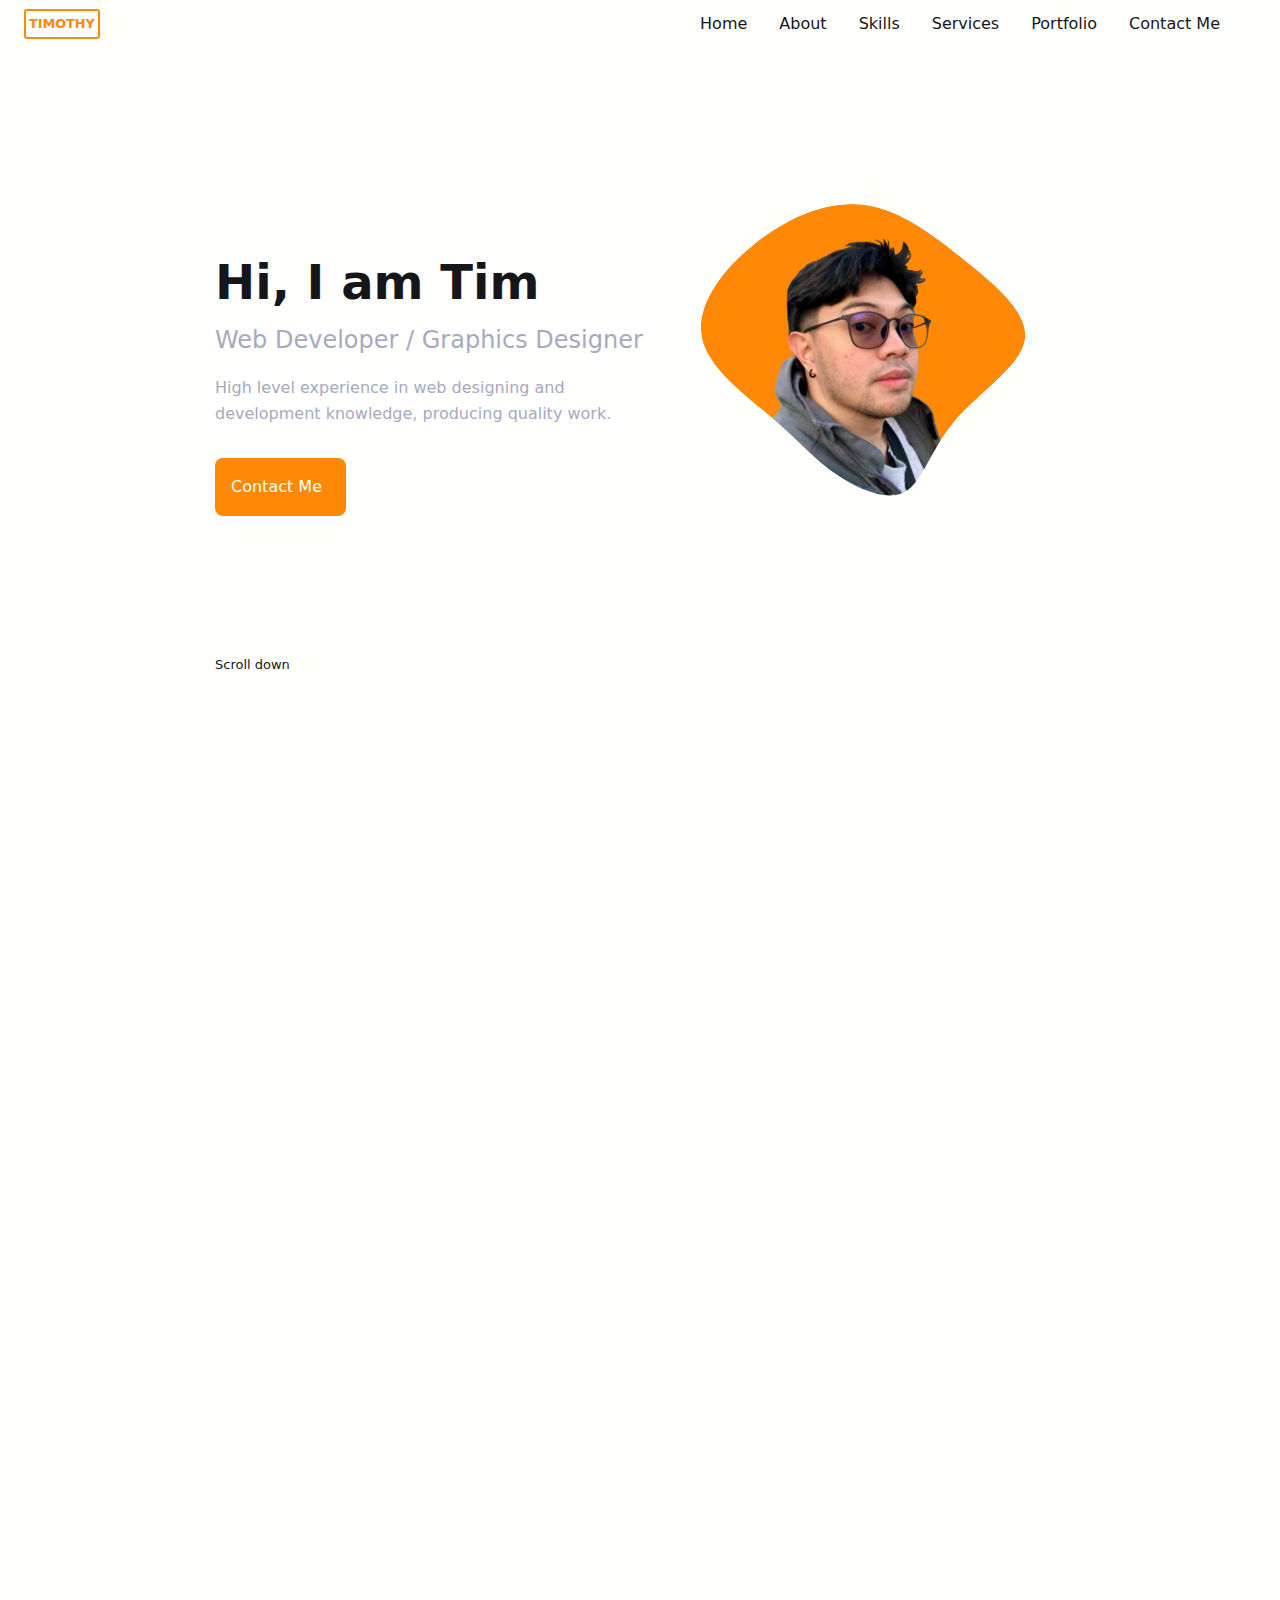
==== commit 8adf441b: "update" ====
--- a/index.html
+++ b/index.html
@@ -150,15 +150,14 @@
 
     <!--======================= ABOUT ==========================-->  
         <section class="about section" id="about" name="about">
-            <div data-aos="fade-down"
-            data-aos-offset="500">
+            <div data-aos="fade-down">
                 <h2 class="section_title">About Me</h2>
                 <span class="section_subtitle abt-sub">My Introduction</span>
             </div>
             <div class="about_container container grid">
-                <img src="./images/tim-aboutme.jpeg" data-aos="fade-right" data-aos-offset="500" class="about_img">
-
-                <div class="about_data" data-aos="fade-left" data-aos-offset="500">
+                <img src="./images/tim-aboutme.jpeg" data-aos="fade-right" class="about_img">
+
+                <div class="about_data" data-aos="fade-left">
                     <p class="about_desc">I'm a web developer and graphic designer who creates visually appealing and user-friendly websites, as well as designs eye-catching graphics. I specialize in delivering high-quality results that meet the unique needs of each client.</p>
 
                     <div class="about_info">
@@ -185,7 +184,6 @@
             <div class="background_container container">
                 <div class="background_tabs">
                     <div class="background_btn btn-flex" data-aos="fade-up"
-                    data-aos-offset="500"
                     data-aos-easing="ease-in-sine">
                         <i class="uil uil-graduation-cap background_icon"></i>
                         Education & Work
@@ -200,7 +198,7 @@
                         <!-------- BACKGROUND 1 ------->
                         <div class="background_data">
                             <div data-aos="fade-right"
-                            data-aos-offset="550"
+                            data-aos-offset="300"
                             data-aos-easing="ease-in-sine">
                                 <h3 class="background_title left">B.S. in Information Technology</h3>
                                 <span class="background_subtitle left">AMA University</span>
@@ -210,7 +208,6 @@
                                 </div>
                             </div>
                             <div data-aos="flip-right"
-                            data-aos-delay="100"
                             data-aos-anchor-placement="top-center">
                                 <span class="background_rounder"></span>
                                 <span class="background_line"></span>
@@ -224,13 +221,13 @@
                         <div class="background_data">
                             <div></div>
                             <div data-aos="flip-left"
-                            data-aos-offset="500">
+                            data-aos-offset="300">
                                 <span class="background_rounder"></span>
                                 <span class="background_line"></span>
                             </div>
 
                             <div data-aos="fade-left"
-                            data-aos-offset="500"
+                            data-aos-offset="300"
                             data-aos-easing="ease-in-sine">
                                 <h3 class="background_title">Graphics Designer</h3>
                                 <span class="background_subtitle">Jesus Christ To God Be The Glory Church</span>
@@ -243,7 +240,7 @@
                         <!-------- BACKGROUND 2 ------->
                         <div class="background_data">
                             <div data-aos="fade-right"
-                            data-aos-offset="500"
+                            data-aos-offset="300"
                             data-aos-easing="ease-in-sine">
                                 <h3 class="background_title left">Technical Support Specialist</h3>
                                 <span class="background_subtitle left">Convergys (Tesltra)</span>
@@ -253,7 +250,7 @@
                                 </div>
                             </div>
                             <div data-aos="flip-right"
-                            data-aos-offset="500">
+                            data-aos-offset="300">
                                 <span class="background_rounder"></span>
                                 <span class="background_line"></span>
                             </div>
@@ -262,12 +259,12 @@
                         <div class="background_data">
                             <div></div>
                             <div data-aos="flip-left"
-                            data-aos-offset="500">
+                            data-aos-offset="300">
                                 <span class="background_rounder"></span>
                                 <span class="background_line"></span>
                             </div>
                             <div data-aos="fade-left"
-                            data-aos-offset="510"
+                            data-aos-offset="310"
                             data-aos-easing="ease-in-sine">
                                 <h3 class="background_title">Illustrator / Project Associate</h3>
                                 <span class="background_subtitle">SEAMEO INNOTECH</span>
@@ -280,7 +277,7 @@
                         <!-------- BACKGROUND 4 ------->
                         <div class="background_data">
                             <div data-aos="fade-right"
-                            data-aos-offset="500"
+                            data-aos-offset="300"
                             data-aos-easing="ease-in-sine">
                                 <h3 class="background_title left">Web Developer</h3>
                                 <span class="background_subtitle left">Beacon Command</span>
@@ -290,7 +287,7 @@
                                 </div>
                             </div>
                             <div data-aos="flip-right"
-                            data-aos-offset="500">
+                            data-aos-offset="300">
                                 <span class="background_rounder"></span>
                                 <span class="background_line"></span>
                             </div>
@@ -299,14 +296,14 @@
                         <div class="background_data">
                             <div></div>
                             <div data-aos="flip-left"
-                            data-aos-offset="500"
+                            data-aos-offset="300"
                             data-aos-easing="ease-in-sine">
                                 <span class="background_rounder"></span>
                                 <span class="background_line"></span>
                             </div>
 
                             <div data-aos="fade-left"
-                            data-aos-offset="500"
+                            data-aos-offset="300"
                             data-aos-easing="ease-in-sine">
                                 <h3 class="background_title">Customer Service Technician</h3>
                                 <span class="background_subtitle">PLDT Inc.</span>
@@ -319,7 +316,7 @@
                         <!-------- BACKGROUND 6 ------->
                         <div class="background_data">
                             <div data-aos="fade-right"
-                            data-aos-offset="520"
+                            data-aos-offset="320"
                             data-aos-easing="ease-in-sine">
                                 <h3 class="background_title left">Materials Inventory Associate II</h3>
                                 <span class="background_subtitle left">PLDT Inc.</span>
@@ -329,13 +326,13 @@
                                 </div>
                             </div>
                             <div data-aos="flip-right"
-                            data-aos-offset="500"
+                            data-aos-offset="300"
                             data-aos-easing="ease-in-sine">
                                 <span class="background_rounder"></span>
                             </div>
                         </div>
                     </div>
-                    <div class="about_btn" data-aos="zoom-in" data-aos-offset="500">
+                    <div class="about_btn" data-aos="zoom-in" data-aos-offset="200">
                         <a download="" href="images/Timothy Kabiling - Resume.pdf" class="button button-flex">
                             Download CV<i class="uil uil-download-alt button_icon"></i>
                         </a>
@@ -347,17 +344,17 @@
 <!--======================= SKILLS ==========================-->  
         <!------------------ SKILLS 1 ------------------->
         <section class="skills section" id="skills">
-            <div data-aos="fade-down" data-aos-offset="500">
+            <div data-aos="fade-down" data-aos-offset="300">
                 <h2 class="section_title">Skills</h2>
                 <span class="section_subtitle skills-sub">My Tehnical level</span>
             </div>
 
             <div class="skills-data-content">
-                <div data-aos="zoom-out" data-aos-offset="500">
+                <div data-aos="zoom-out" data-aos-offset="400">
                     <p class="skills_desc">I'm always eager to develop and learn new skills regularly, I find myself exploring out new things even when I have a different career that doesn't involve web development. I still keep myself up to date on what to add on my skills and help improve my career growth.</p>
                 </div>
 
-                <div class="skills_container container grid" data-aos="fade-down" data-aos-offset="500">
+                <div class="skills_container container grid" data-aos="fade-down" data-aos-offset="400">
                     <div>
                         <div class="skills_content skills_open">
                             <div class="skills_header">
@@ -400,7 +397,7 @@
                                     </div>
                                 </div>
 
-                                <div class="skills_data">
+                                <!-- <div class="skills_data">
                                     <div class="skills_title">
                                         <h3 class="skills_name">React</h3>
                                         <span class="skills_number">80%</span>
@@ -408,7 +405,7 @@
                                     <div class="skills_bar">
                                         <span class="skills_percentage skills_react"></span>
                                     </div>
-                                </div>
+                                </div> -->
                             </div>
                         </div>
 
@@ -434,7 +431,7 @@
                                     </div>
                                 </div>
 
-                                <div class="skills_data">
+                                <!-- <div class="skills_data">
                                     <div class="skills_title">
                                         <h3 class="skills_name">Node JS</h3>
                                         <span class="skills_number">50%</span>
@@ -442,8 +439,8 @@
                                     <div class="skills_bar">
                                         <span class="skills_percentage skills_node"></span>
                                     </div>
-                                </div>
-
+                                </div> -->
+<!-- 
                                 <div class="skills_data">
                                     <div class="skills_title">
                                         <h3 class="skills_name">Firebase</h3>
@@ -452,7 +449,7 @@
                                     <div class="skills_bar">
                                         <span class="skills_percentage skills_firebase"></span>
                                     </div>
-                                </div>
+                                </div> -->
 
                                 <div class="skills_data">
                                     <div class="skills_title">
@@ -534,14 +531,14 @@
 
 <!--======================= SERVICES ==========================-->    
         <section class="services section" id="services">
-            <div data-aos="fade-down" data-aos-offset="500">
+            <div data-aos="fade-down" data-aos-offset="300">
                 <h2 class="section_title">Services</h2>
                 <span class="section_subtitle">What I Offer</span>
             </div>
 
             <div class="services_container container grid">
        <!------------------ SERVICES 1 ------------------->  
-                <div class="services_content" data-aos="fade-right" data-aos-offset="600">
+                <div class="services_content" data-aos="fade-right" data-aos-offset="400">
                     <div>
                         <i class="uil uil-browser services_icon"></i>
                         <h3 class="services_title">Ui/Ux <br> Designer</h3>
@@ -578,7 +575,7 @@
                     </div>
                 </div>
         <!-- ---------------- SERVICES 2 ----------------- -->
-                <div class="services_content" data-aos="fade-up" data-aos-offset="700">
+                <div class="services_content" data-aos="fade-up" data-aos-offset="400">
                     <div>
                         <i class="uil uil-arrow services_icon"></i>
                         <h3 class="services_title">Frontend <br> Developer</h3>
@@ -615,7 +612,7 @@
                     </div>
                 </div>
         <!------------------ SERVICES 3 ------------------->  
-                <div class="services_content" data-aos="fade-left" data-aos-offset="750">
+                <div class="services_content" data-aos="fade-left" data-aos-offset="400">
                     <div>
                         <i class="uil uil-icons services_icon"></i>
                         <h3 class="services_title">Branding <br> Designer</h3>
@@ -655,12 +652,12 @@
         </section>
 <!--======================= PORTFOLIO ==========================-->  
         <section class="portfolio section" id="portfolio">
-            <div data-aos="fade-down" data-aos-offset="500">
+            <div data-aos="fade-down" data-aos-offset="300">
                 <h2 class="section_title proj_t">Portfolio</h2>
                 <span class="section_subtitle proj_s">Most Recent work</span>
             </div>
             <!-- Slider main container -->
-            <div class="swiper" data-aos="zoom-in" data-aos-offset="500">
+            <div class="swiper" data-aos="zoom-in" data-aos-offset="300">
                 <!-- Additional required wrapper -->
                 <div class="swiper-wrapper">
                 <!-- Slides -->
--- a/assets/CSS/styles-main.css
+++ b/assets/CSS/styles-main.css
@@ -1222,7 +1222,25 @@
 
 .send-it_btn {
     display: flex;
-}
+    position: relative;
+}
+
+.contact_btn {
+    position: absolute;
+    right: 0;
+}
+
+
+/* //////////////////// FOOTER /////////////////////////// */
+/* .footer {
+    position: fixed;
+    bottom: 0;
+    left: 0;
+    width: 100%;
+    height: 800px;
+    z-index: -2;
+} */
+
 
 .contact_btn-container {
 display: inline-block;
@@ -1441,6 +1459,10 @@
 /* ///////////////////////// == MEDIA QUERIES == /////////////////////// */
 /* ================ FOR SMALL DEVICES ================ */
 @media screen and (max-width: 390px) {
+    * {
+        margin: 0;
+        padding: 0;
+    }
 
     .navbar .navbar_item {
         margin-bottom: 0.7rem;
@@ -1502,11 +1524,16 @@
         margin: 5rem 1rem;
         padding: 0;
     }
+
+    .contact_inputs {
+        padding: 0;
+    }
     
     .contact_container {
         display: flex;
-        flex-direction: column-reverse;
+        flex-direction: column;
         margin: 0;
+        padding: 2rem 1rem 5rem 1rem;
     }
 
     .contact_text1 {
@@ -1515,13 +1542,20 @@
     }
 
     .contact_text2 {
-        font-size: 3rem;
-        line-height: 45px;
-        transform: translateY(5px);
+        font-size: 2rem;
+        max-width: 120px;
+        line-height: 40px;
+        transform: translateY(3rem);
+    }
+
+    .contact_btn {
+        right: 1.5rem;
+        bottom: -.5rem;
     }
 
     .contact_info-container {
         align-items: start;
+        margin-top: 5rem;
     }
     
     .contact_information {
@@ -1557,16 +1591,37 @@
         right: 1rem;
     }
 
+    .footer_bg {
+        display: flex;
+        flex-direction: column;
+        align-items: center;
+    }
+
+    .footer-data {
+        display: flex;
+        align-self: flex-start;
+    }
+
     .footer-bottom {
         display: flex;
         flex-direction: column-reverse;
         justify-content: center;
         align-items: center;
-    }    
+    }
+
+    .footer_socials {
+        font-size: 1.3rem;
+        gap: 1rem;
+    }
 
 }
 
 @media screen and (min-width: 400px) {
+    * {
+        margin: 0;
+        padding: 0;
+    }
+
     .navbar .navbar_item {
         margin-bottom: 0.7rem;
         margin-right: 0.5rem;
@@ -1604,26 +1659,44 @@
         margin: 5rem 1rem;
         padding: 0;
     }
+
+    .contact_data {
+        justify-content: center;
+        text-align: start;
+        padding-left: 1rem;
+    }
     
     .contact_container {
         display: flex;
-        flex-direction: column-reverse;
+        flex-direction: column;
         margin: 0;
+        padding: 2rem 1rem 5rem 1rem;
     }
 
     .contact_text1 {
         font-size: 2.2rem;
         line-height: 30px;
+        max-width: 280px;
     }
 
     .contact_text2 {
-        font-size: 3rem;
+        max-width: 300px;
+        font-size: 2.2rem;
+        font-weight: 1000;
         line-height: 45px;
-        transform: translateY(5px);
+        transform: translateY(3rem);
+    }
+
+    .contact_btn {
+        right: -.4rem;
+        bottom: -4.5rem;
     }
 
     .contact_info-container {
         align-items: start;
+        display: grid;
+        grid-template-columns: repeat(2, 1fr);
+        margin-top: 10rem;
     }
     
     .contact_information {
@@ -1653,11 +1726,27 @@
         height: 9em;
     }
 
+    .footer_bg {
+        display: flex;
+        flex-direction: column;
+        align-items: center;
+    }
+
+    .footer-data {
+        display: flex;
+        align-self: flex-start;
+    }
+
     .footer-bottom {
         display: flex;
         flex-direction: column-reverse;
         justify-content: center;
         align-items: center;
+    }
+
+    .footer_socials {
+        font-size: 1.3rem;
+        gap: 1rem;
     }
 
 
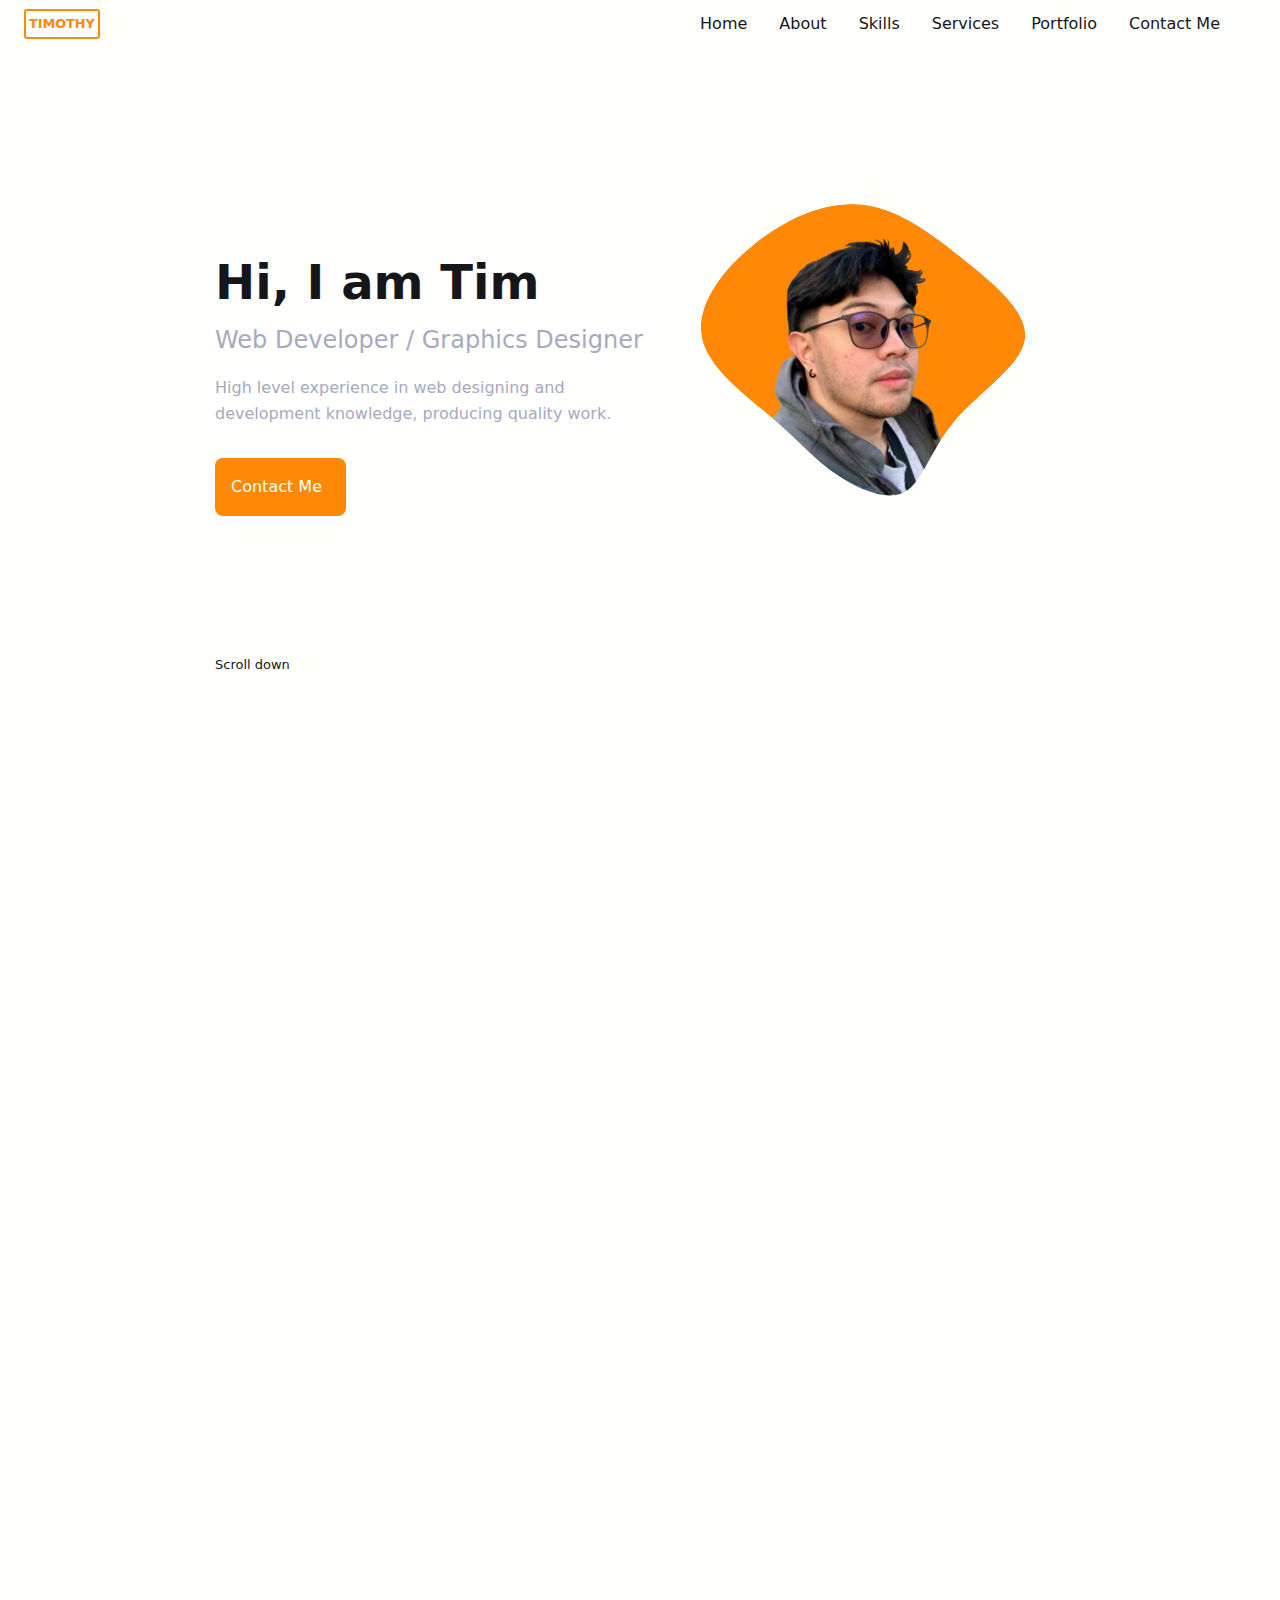
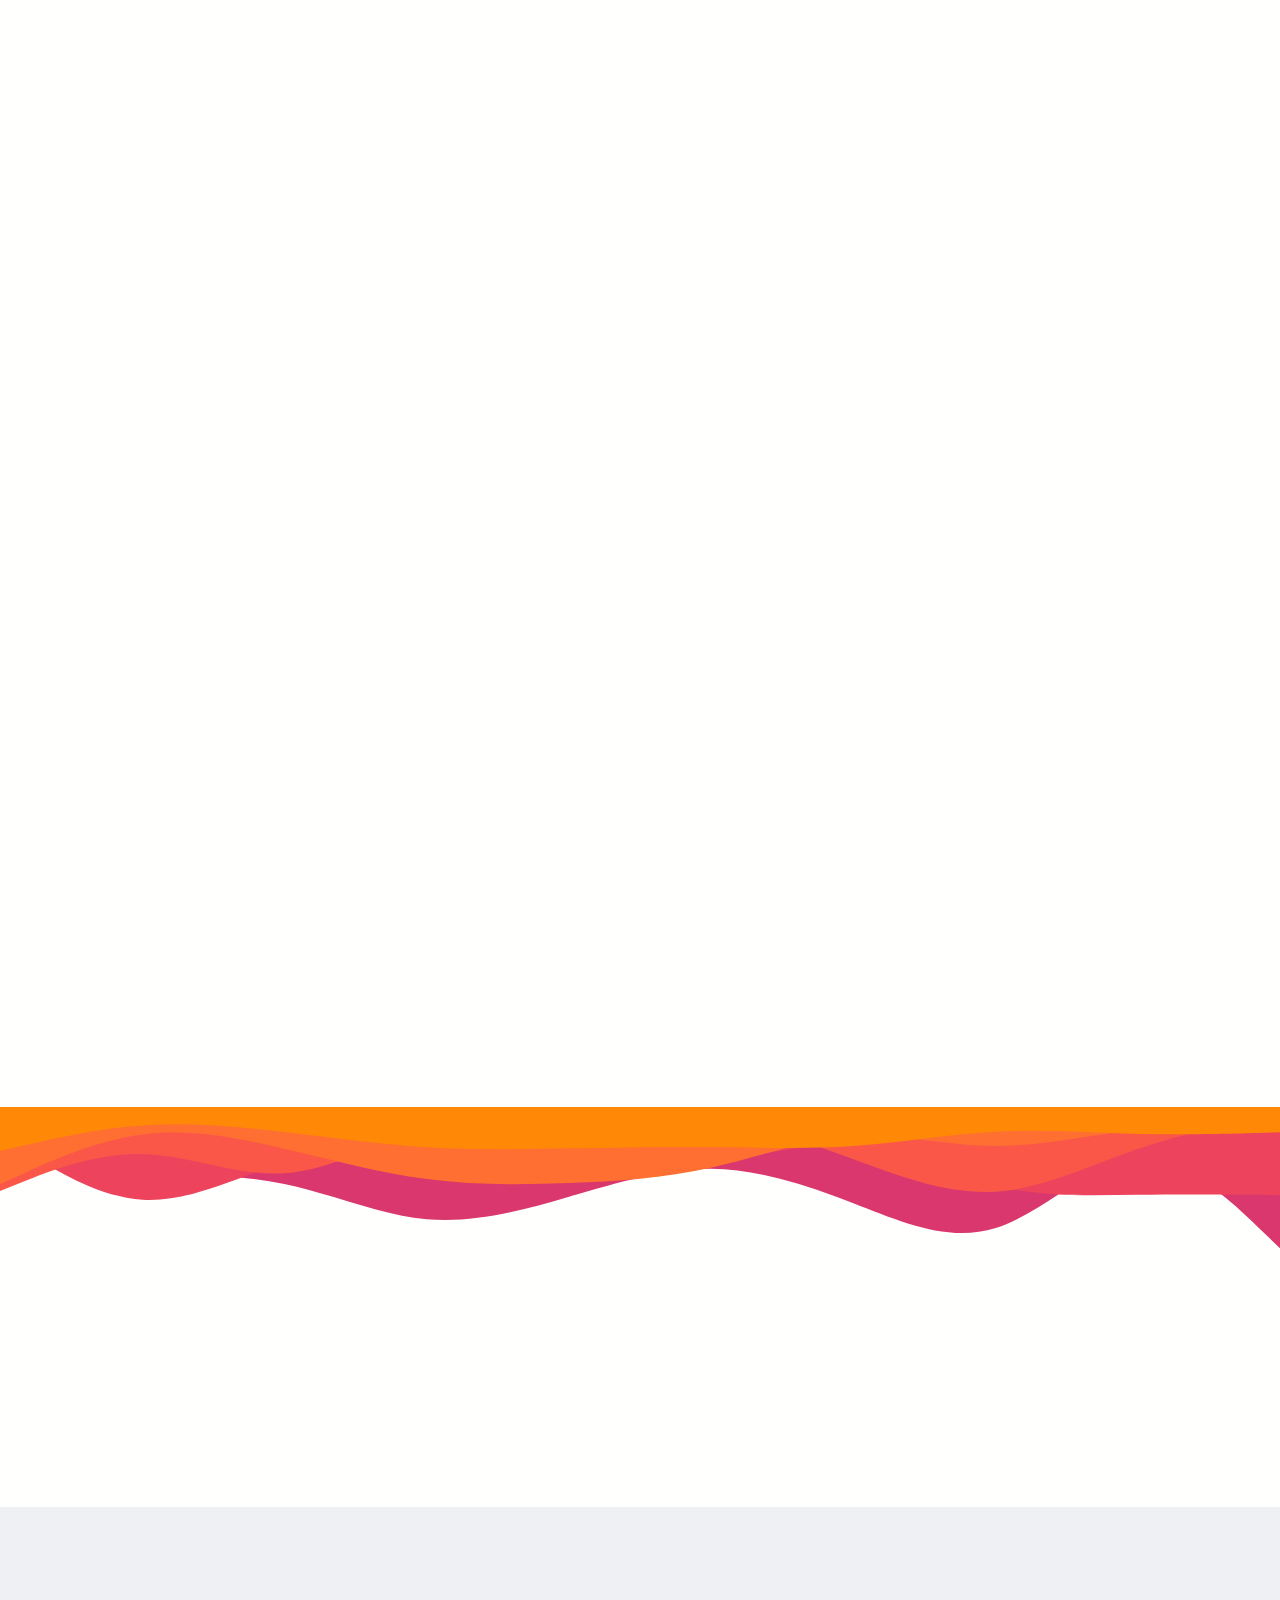
==== commit 897ffa8d: "files updated" ====
--- a/index.html
+++ b/index.html
@@ -150,7 +150,7 @@
 
     <!--======================= ABOUT ==========================-->  
         <section class="about section" id="about" name="about">
-            <div data-aos="fade-down">
+            <div data-aos="fade-down" data-aos-offset="300">
                 <h2 class="section_title">About Me</h2>
                 <span class="section_subtitle abt-sub">My Introduction</span>
             </div>
@@ -341,6 +341,8 @@
             </div>
         </section>
 
+        <div class="spacer layer-top"></div>
+
 <!--======================= SKILLS ==========================-->  
         <!------------------ SKILLS 1 ------------------->
         <section class="skills section" id="skills">
@@ -575,7 +577,7 @@
                     </div>
                 </div>
         <!-- ---------------- SERVICES 2 ----------------- -->
-                <div class="services_content" data-aos="fade-up" data-aos-offset="400">
+                <div class="services_content" data-aos="fade-up" data-aos-offset="450">
                     <div>
                         <i class="uil uil-arrow services_icon"></i>
                         <h3 class="services_title">Frontend <br> Developer</h3>
@@ -612,7 +614,7 @@
                     </div>
                 </div>
         <!------------------ SERVICES 3 ------------------->  
-                <div class="services_content" data-aos="fade-left" data-aos-offset="400">
+                <div class="services_content" data-aos="fade-left" data-aos-offset="470">
                     <div>
                         <i class="uil uil-icons services_icon"></i>
                         <h3 class="services_title">Branding <br> Designer</h3>
@@ -832,5 +834,16 @@
     </script>
 
     <script src="./assets/JS/sp-main.js"></script>
+
+    <!-- <script>
+        gsap.from(".footer", {
+        y: -500,
+        scrollTrigger: {
+            trigger: ".footer_bg",
+            start: "bottom-bottom",
+            scrub: true,
+            },
+        });
+    </script> -->
 </body>
 </html>
--- a/assets/CSS/styles-main.css
+++ b/assets/CSS/styles-main.css
@@ -87,6 +87,18 @@
     left: 0;
     z-index: 100;
     background-color: var(--primary-bg);
+}
+
+.spacer {
+    aspect-ratio: 960/300;
+    width: 100%;
+    background-repeat: no-repeat;
+    background-position: center;
+    background-size: cover;
+}
+
+.layer-top {
+    background-image: url('/images/layered-waves-top.svg');
 }
 
 .menu-bg {
@@ -281,7 +293,7 @@
     transition: 0.3s;
 }
 
-/* ////////////////////////// HOME //////////////////////// */
+/* ////////////////////////// HOME //////////////////////////// */
 .home.section {
     background-color: var(--primary-bg);
     margin-bottom: 10rem;
@@ -1237,7 +1249,7 @@
     bottom: 0;
     left: 0;
     width: 100%;
-    height: 800px;
+    height: 200px;
     z-index: -2;
 } */
 
@@ -2069,11 +2081,13 @@
     .footer_container.grid {
         display: grid;
         grid-template-columns: .5fr 1fr .1fr;
+        column-gap: 6rem;
     }
 
     .footer-data {
         display: flex;
-        gap: 3rem;
+        gap: 2rem;
+        text-align: start;
     }
 
     .footer_content {
@@ -2104,6 +2118,7 @@
     .footer-bottom {
         display: grid;
         grid-template-columns: repeat(2, 2fr);
+        column-gap: 50vw;
     }
     .footer_copy {
         display: flex;
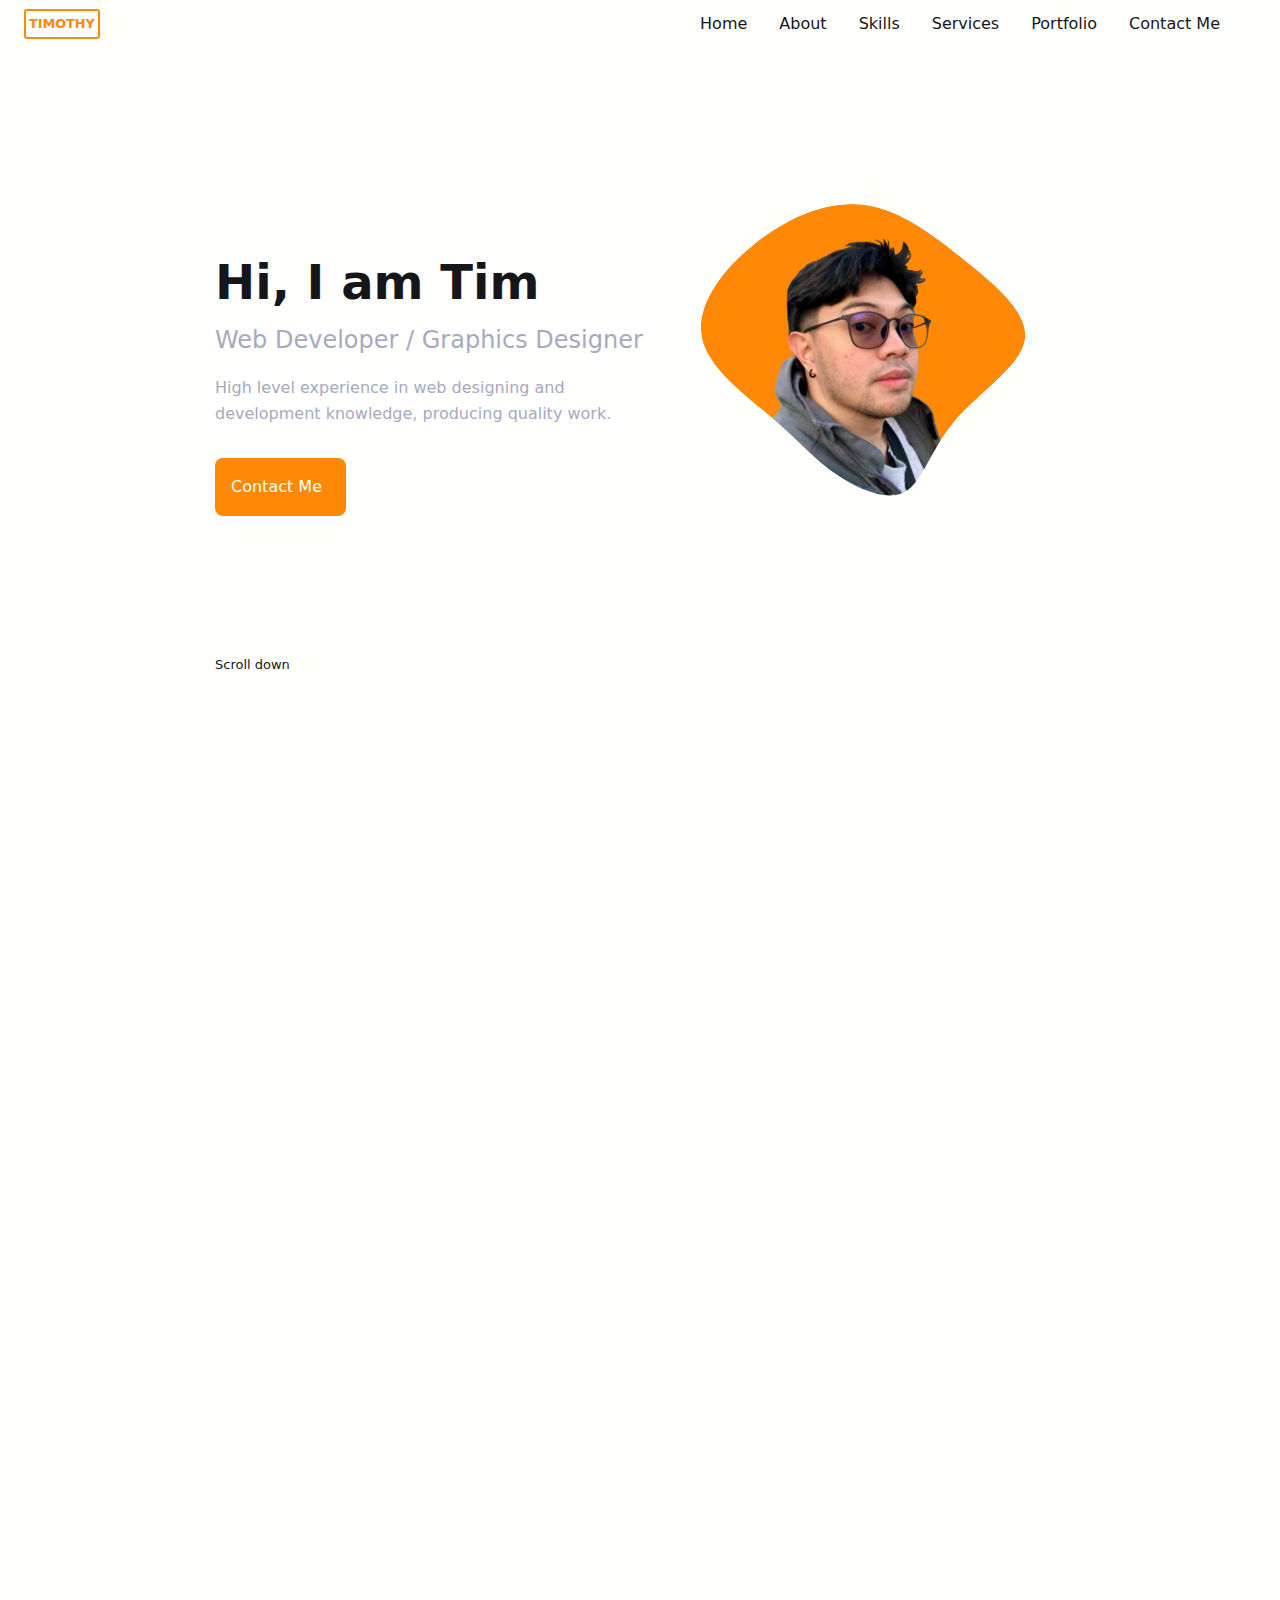
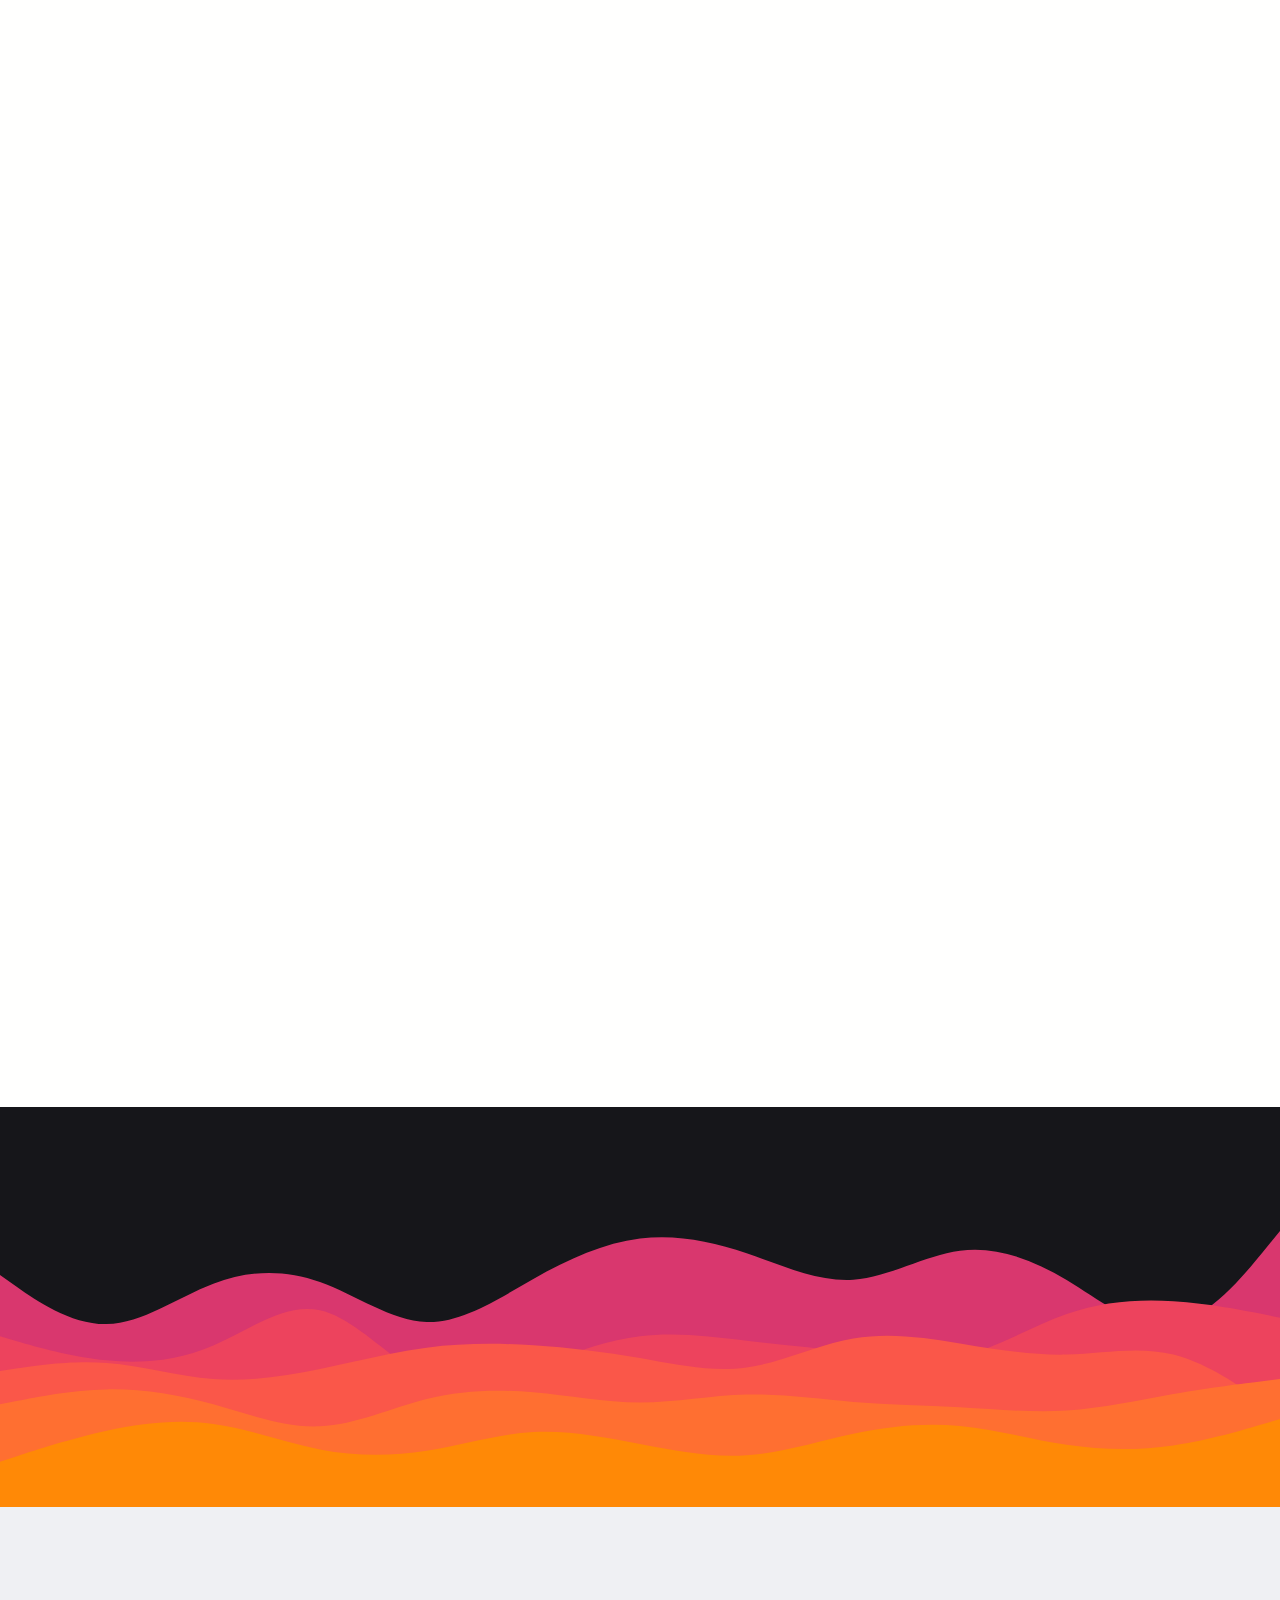
==== commit f5fb02ab: "updated" ====
--- a/index.html
+++ b/index.html
@@ -342,8 +342,7 @@
         </section>
 
         <div class="spacer layer-top"></div>
-
-<!--======================= SKILLS ==========================-->  
+        <!--======================= SKILLS ==========================-->  
         <!------------------ SKILLS 1 ------------------->
         <section class="skills section" id="skills">
             <div data-aos="fade-down" data-aos-offset="300">
--- a/assets/CSS/styles-main.css
+++ b/assets/CSS/styles-main.css
@@ -90,15 +90,20 @@
 }
 
 .spacer {
+    position: relative;
     aspect-ratio: 960/300;
-    width: 100%;
+    width: 100vw;
     background-repeat: no-repeat;
     background-position: center;
     background-size: cover;
+    isolation: isolate;
+    z-index: -1;
 }
 
 .layer-top {
-    background-image: url('/images/layered-waves-top.svg');
+    position: absolute;
+    background-image: url('/images/layered-waves-haikei.svg');
+    z-index: 1;
 }
 
 .menu-bg {
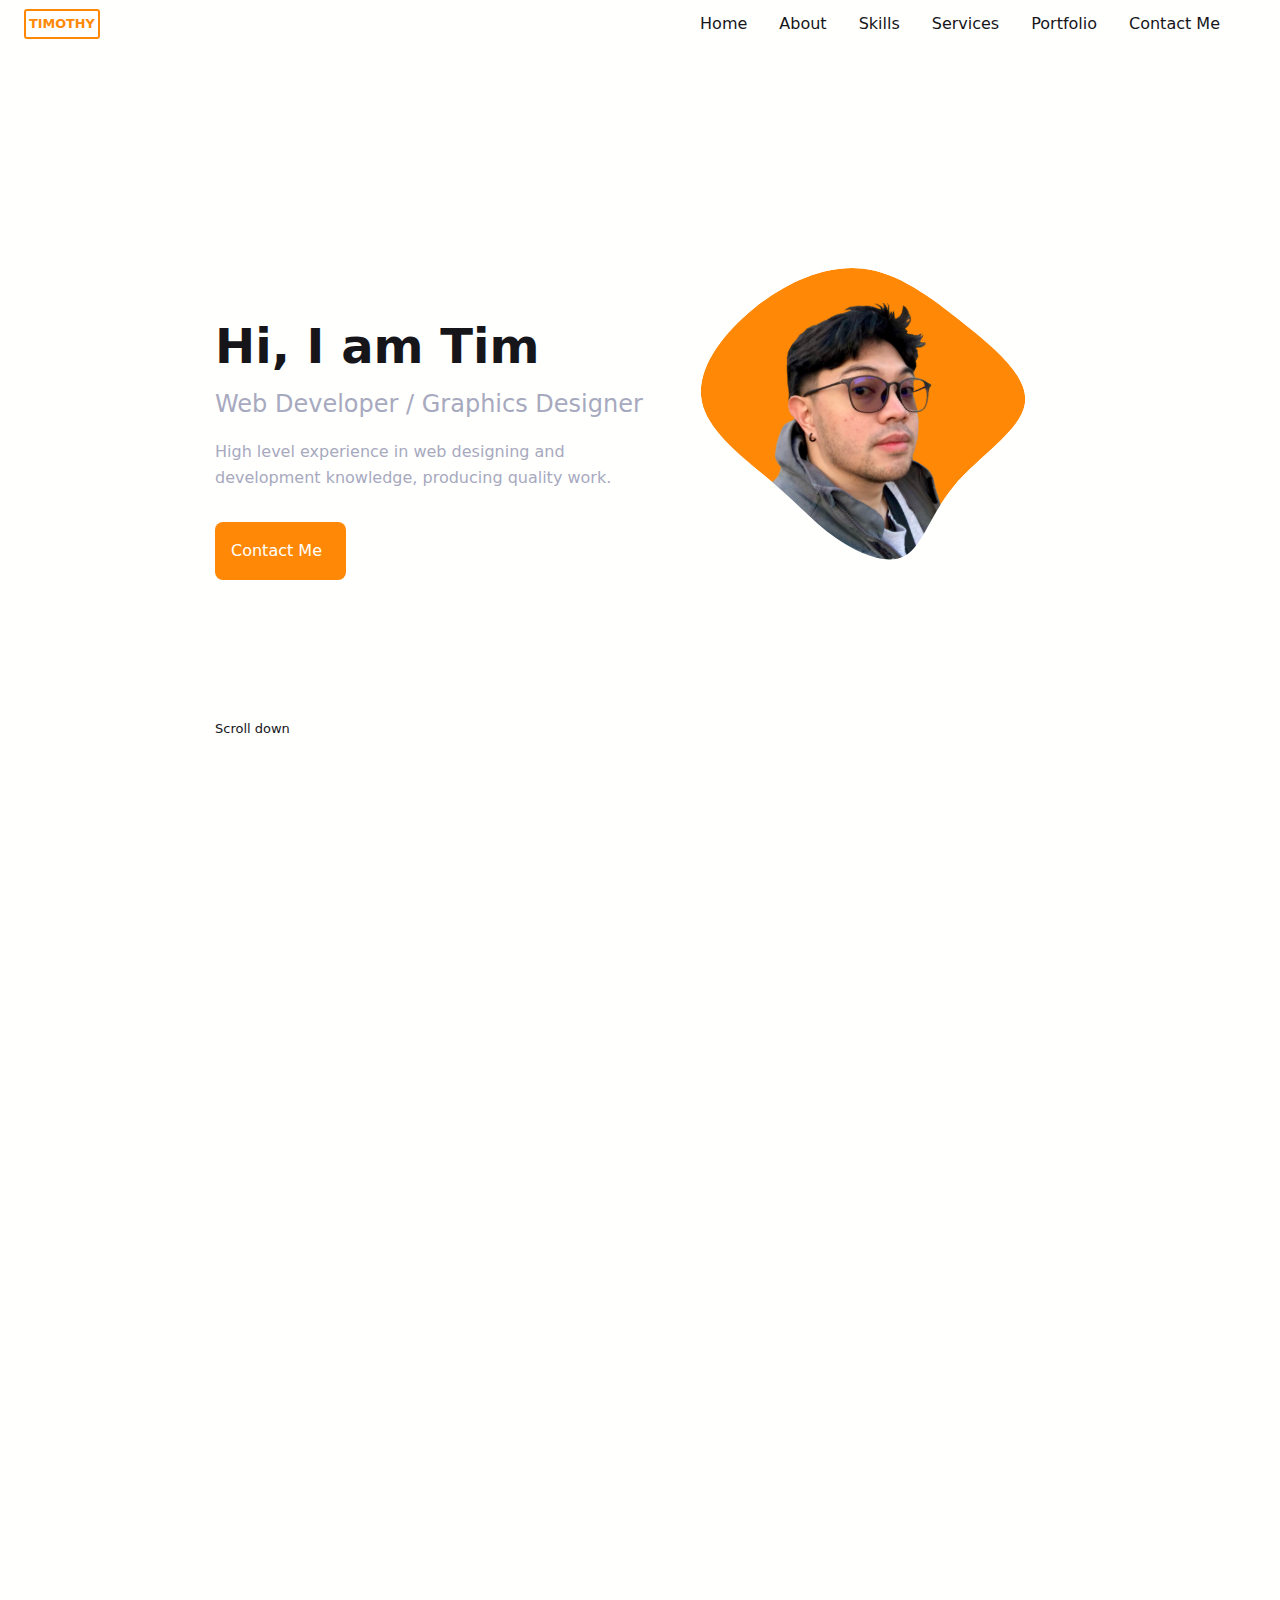
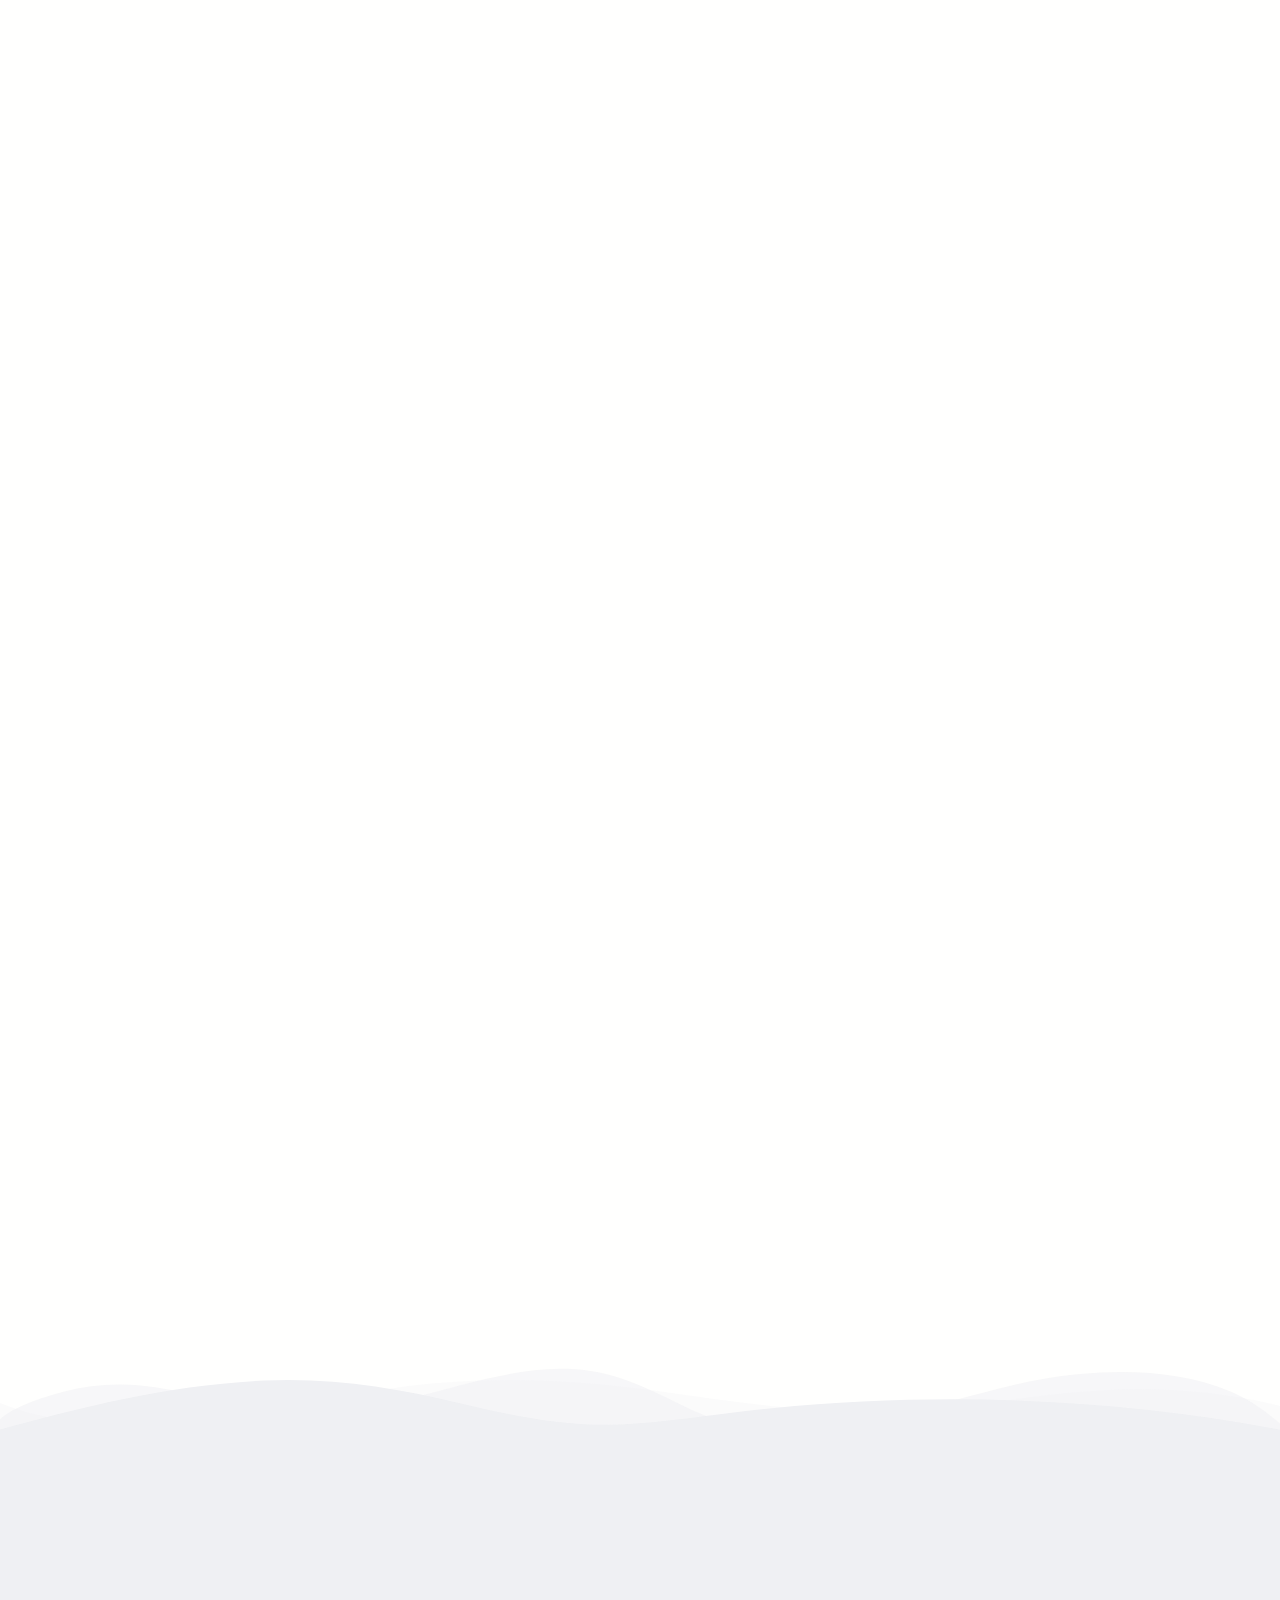
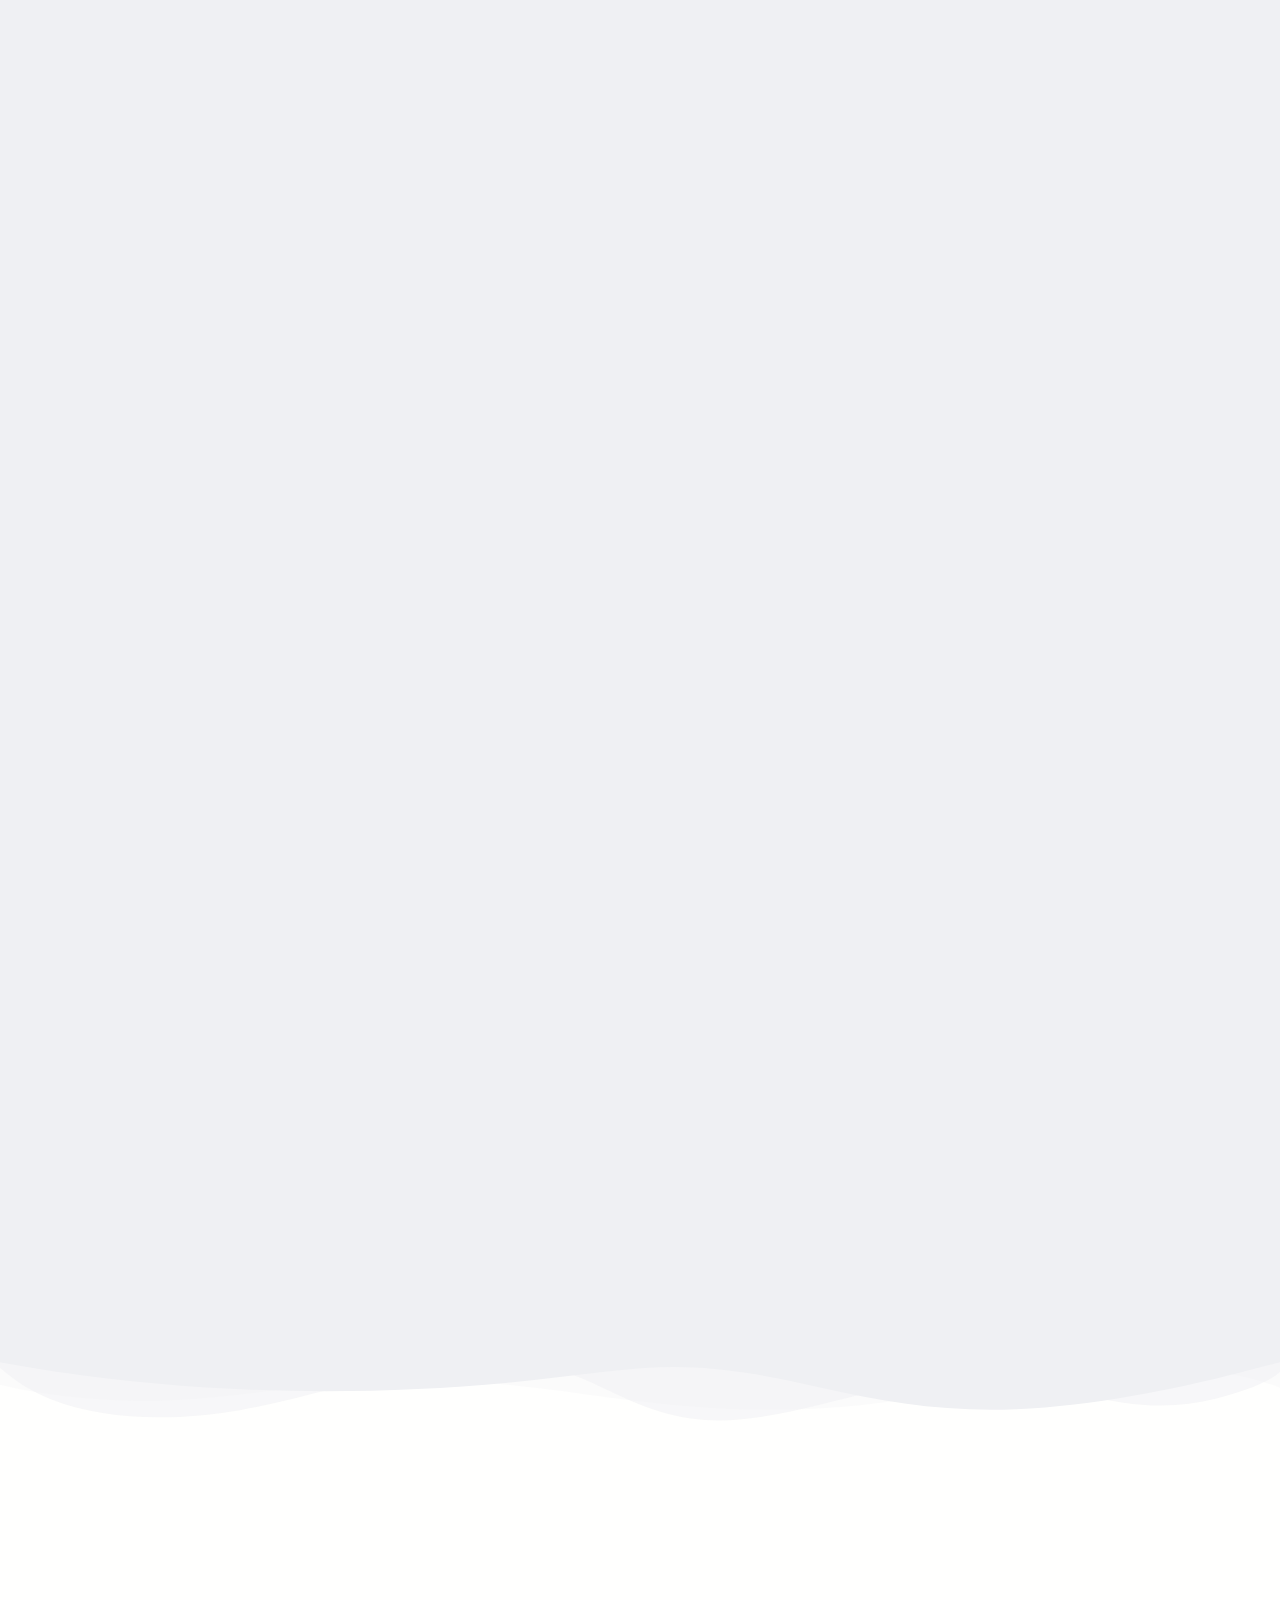
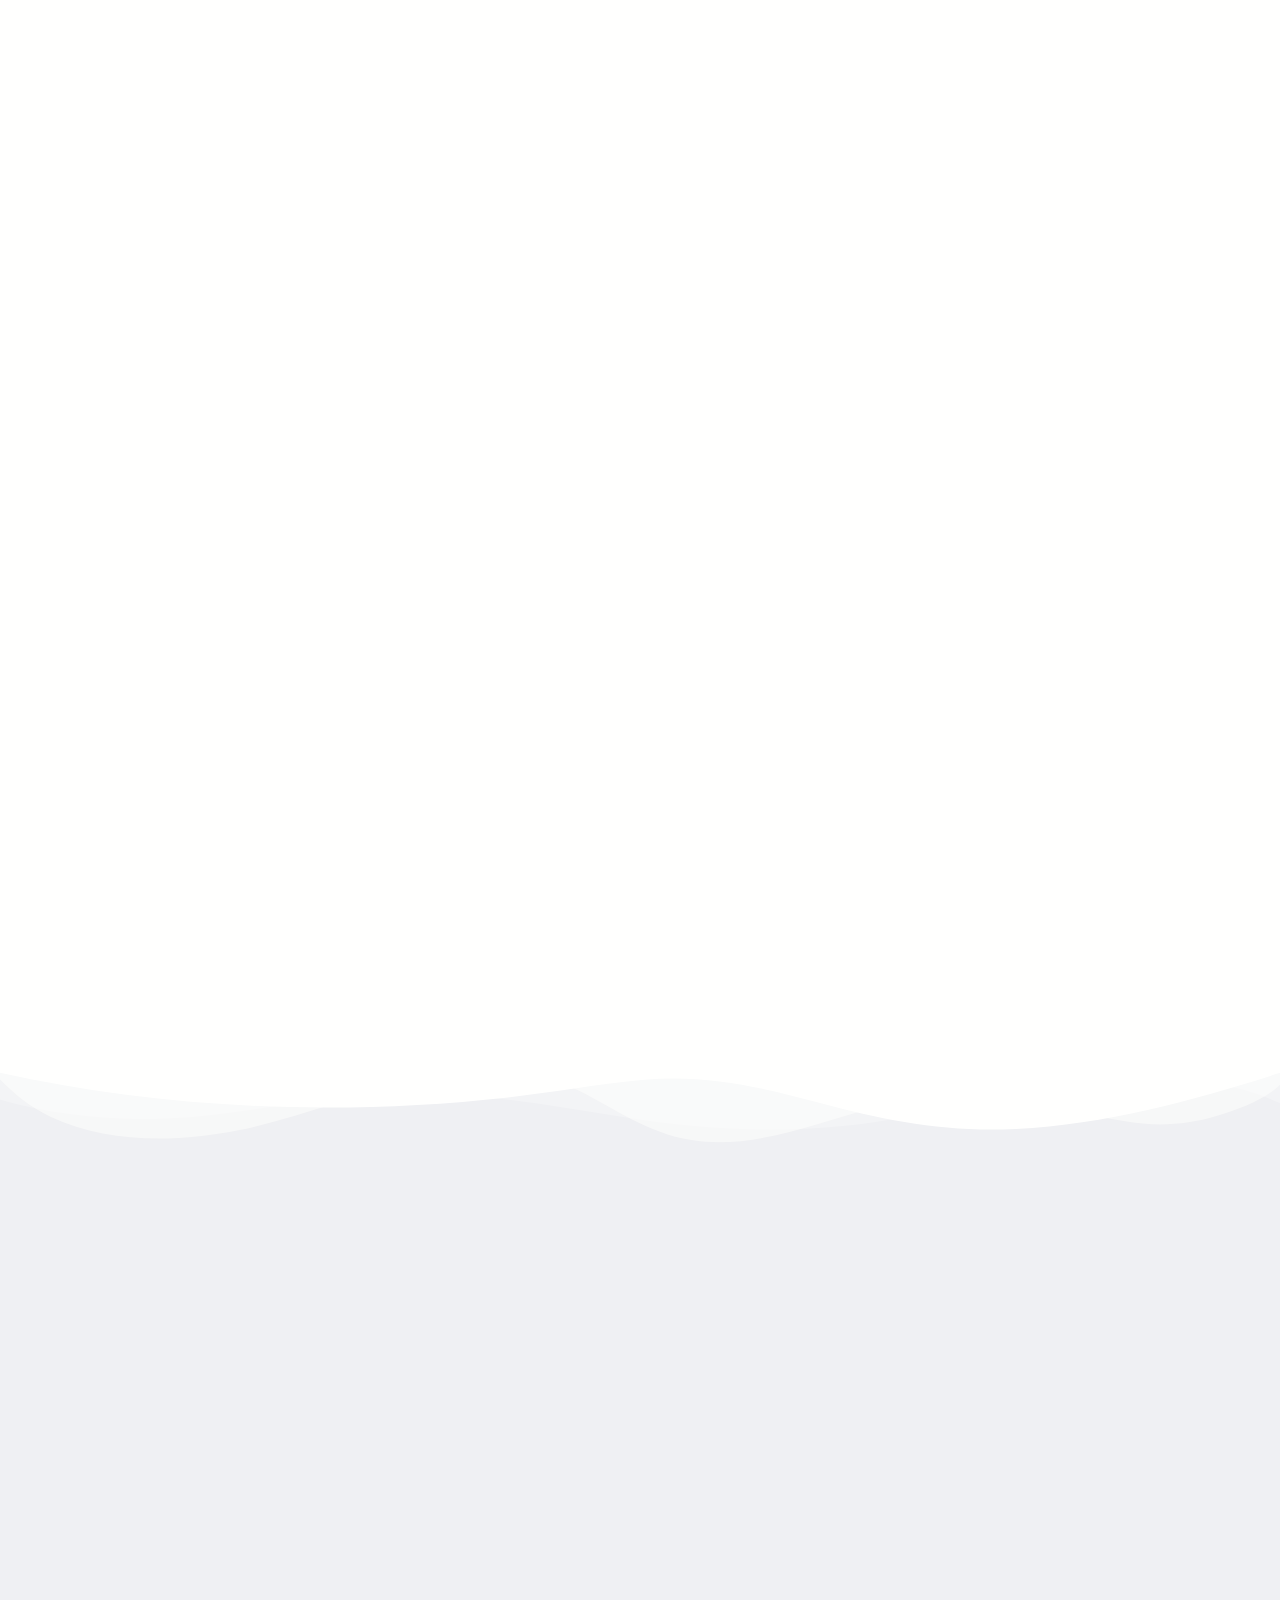
==== commit 334a57f2: "updates" ====
--- a/index.html
+++ b/index.html
@@ -341,7 +341,13 @@
             </div>
         </section>
 
-        <div class="spacer layer-top"></div>
+        <div class="custom-shape-divider-bottom-1705975040">
+            <svg data-name="Layer 1" xmlns="http://www.w3.org/2000/svg" viewBox="0 0 1200 120" preserveAspectRatio="none">
+                <path d="M0,0V46.29c47.79,22.2,103.59,32.17,158,28,70.36-5.37,136.33-33.31,206.8-37.5C438.64,32.43,512.34,53.67,583,72.05c69.27,18,138.3,24.88,209.4,13.08,36.15-6,69.85-17.84,104.45-29.34C989.49,25,1113-14.29,1200,52.47V0Z" opacity=".25" class="shape-fill"></path>
+                <path d="M0,0V15.81C13,36.92,27.64,56.86,47.69,72.05,99.41,111.27,165,111,224.58,91.58c31.15-10.15,60.09-26.07,89.67-39.8,40.92-19,84.73-46,130.83-49.67,36.26-2.85,70.9,9.42,98.6,31.56,31.77,25.39,62.32,62,103.63,73,40.44,10.79,81.35-6.69,119.13-24.28s75.16-39,116.92-43.05c59.73-5.85,113.28,22.88,168.9,38.84,30.2,8.66,59,6.17,87.09-7.5,22.43-10.89,48-26.93,60.65-49.24V0Z" opacity=".5" class="shape-fill"></path>
+                <path d="M0,0V5.63C149.93,59,314.09,71.32,475.83,42.57c43-7.64,84.23-20.12,127.61-26.46,59-8.63,112.48,12.24,165.56,35.4C827.93,77.22,886,95.24,951.2,90c86.53-7,172.46-45.71,248.8-84.81V0Z" class="shape-fill"></path>
+            </svg>
+        </div>
         <!--======================= SKILLS ==========================-->  
         <!------------------ SKILLS 1 ------------------->
         <section class="skills section" id="skills">
@@ -651,6 +657,14 @@
                 </div>
             </div>
         </section>
+
+        <div class="layered-waves-bot">
+            <svg data-name="Layer 1" xmlns="http://www.w3.org/2000/svg" viewBox="0 0 1200 120" preserveAspectRatio="none">
+                <path d="M0,0V46.29c47.79,22.2,103.59,32.17,158,28,70.36-5.37,136.33-33.31,206.8-37.5C438.64,32.43,512.34,53.67,583,72.05c69.27,18,138.3,24.88,209.4,13.08,36.15-6,69.85-17.84,104.45-29.34C989.49,25,1113-14.29,1200,52.47V0Z" opacity=".25" class="shape-fill"></path>
+                <path d="M0,0V15.81C13,36.92,27.64,56.86,47.69,72.05,99.41,111.27,165,111,224.58,91.58c31.15-10.15,60.09-26.07,89.67-39.8,40.92-19,84.73-46,130.83-49.67,36.26-2.85,70.9,9.42,98.6,31.56,31.77,25.39,62.32,62,103.63,73,40.44,10.79,81.35-6.69,119.13-24.28s75.16-39,116.92-43.05c59.73-5.85,113.28,22.88,168.9,38.84,30.2,8.66,59,6.17,87.09-7.5,22.43-10.89,48-26.93,60.65-49.24V0Z" opacity=".5" class="shape-fill"></path>
+                <path d="M0,0V5.63C149.93,59,314.09,71.32,475.83,42.57c43-7.64,84.23-20.12,127.61-26.46,59-8.63,112.48,12.24,165.56,35.4C827.93,77.22,886,95.24,951.2,90c86.53-7,172.46-45.71,248.8-84.81V0Z" class="shape-fill"></path>
+            </svg>
+        </div>
 <!--======================= PORTFOLIO ==========================-->  
         <section class="portfolio section" id="portfolio">
             <div data-aos="fade-down" data-aos-offset="300">
@@ -735,9 +749,17 @@
                     <i class="uil uil-angle-right-b swiper-arrow-icon"></i>
                 </div>
         </section>
-
-<!--======================= FOOTER ==========================-->   
+        
+        
+        <!--======================= FOOTER ==========================-->   
         <footer class="footer">
+            <div class="footer-layer-bot">
+                <svg data-name="Layer 1" xmlns="http://www.w3.org/2000/svg" viewBox="0 0 1200 120" preserveAspectRatio="none">
+                    <path d="M0,0V46.29c47.79,22.2,103.59,32.17,158,28,70.36-5.37,136.33-33.31,206.8-37.5C438.64,32.43,512.34,53.67,583,72.05c69.27,18,138.3,24.88,209.4,13.08,36.15-6,69.85-17.84,104.45-29.34C989.49,25,1113-14.29,1200,52.47V0Z" opacity=".25" class="shape-fill"></path>
+                    <path d="M0,0V15.81C13,36.92,27.64,56.86,47.69,72.05,99.41,111.27,165,111,224.58,91.58c31.15-10.15,60.09-26.07,89.67-39.8,40.92-19,84.73-46,130.83-49.67,36.26-2.85,70.9,9.42,98.6,31.56,31.77,25.39,62.32,62,103.63,73,40.44,10.79,81.35-6.69,119.13-24.28s75.16-39,116.92-43.05c59.73-5.85,113.28,22.88,168.9,38.84,30.2,8.66,59,6.17,87.09-7.5,22.43-10.89,48-26.93,60.65-49.24V0Z" opacity=".5" class="shape-fill"></path>
+                    <path d="M0,0V5.63C149.93,59,314.09,71.32,475.83,42.57c43-7.64,84.23-20.12,127.61-26.46,59-8.63,112.48,12.24,165.56,35.4C827.93,77.22,886,95.24,951.2,90c86.53-7,172.46-45.71,248.8-84.81V0Z" class="shape-fill"></path>
+                </svg>
+            </div>
             <div class="footer_bg">
                 <div class="footer_container container grid">
                     <div class="footer-data" data-aos="fade-right" data-aos-delay="200" data-aos-anchor-placement="bottom-bottom">
--- a/assets/CSS/styles-main.css
+++ b/assets/CSS/styles-main.css
@@ -90,21 +90,60 @@
 }
 
 .spacer {
-    position: relative;
     aspect-ratio: 960/300;
-    width: 100vw;
+    width: 100%;
     background-repeat: no-repeat;
     background-position: center;
     background-size: cover;
-    isolation: isolate;
-    z-index: -1;
 }
 
 .layer-top {
-    position: absolute;
     background-image: url('/images/layered-waves-haikei.svg');
-    z-index: 1;
-}
+}
+
+.flip {
+    transform: rotate(-180deg);
+}
+
+.layered-waves-bot {
+    top: 0;
+    left: 0;
+    width: 100%;
+    overflow: hidden;
+    line-height: 0;
+}
+
+.layered-waves-bot svg {
+    display: block;
+    width: calc(100% + 1.3px);
+    height: 67px;
+}
+
+.layered-waves-bot .shape-fill {
+    fill: var(--secondary-bg);
+}
+
+.custom-shape-divider-bottom-1705975040 {
+    bottom: 0;
+    left: 0;
+    width: 100%;
+    overflow: hidden;
+    line-height: 0;
+    transform: rotate(180deg);
+}
+
+.custom-shape-divider-bottom-1705975040 svg {
+    display: block;
+    width: calc(100% + 1.3px);
+    height: 70px;
+}
+
+.custom-shape-divider-bottom-1705975040 .shape-fill {
+    fill: var(--secondary-bg);
+}
+
+
+
 
 .menu-bg {
     z-index: 2;
@@ -808,9 +847,9 @@
 }
 
 /* //////////////////// PORTFOLIO /////////////////////// */
-.projects.section {
+.portfolio.section {
     background: var(--primary-bg);
-    padding: 6rem 2rem;
+    padding: 10rem 2rem;
     justify-items: center;
 }
 
@@ -1258,6 +1297,24 @@
     z-index: -2;
 } */
 
+.footer-layer-bot {
+    top: 0;
+    left: 0;
+    width: 100%;
+    overflow: hidden;
+    line-height: 0;
+}
+
+.footer-layer-bot svg {
+    display: block;
+    width: calc(100% + 1.3px);
+    height: 80px;
+}
+
+.footer-layer-bot .shape-fill {
+    fill: var(--primary-bg);
+}
+
 
 .contact_btn-container {
 display: inline-block;
@@ -1265,37 +1322,40 @@
 }
 
 .footer {
-background-color: var(--secondary-bg);
-padding-top: 2rem;
+    /* position: fixed;
+    bottom: 0; */
+    background-color: var(--secondary-bg);
+    z-index: -100;
+    /* padding-top: 2rem; */
 }
 
 .footer_container {
-row-gap: 3.5rem;
-display: grid;
-grid-template-columns: repeat(2, 1fr);
-grid-template-rows: 2fr;
-column-gap: 1rem;
-row-gap: 5rem;
+    row-gap: 3.5rem;
+    display: grid;
+    grid-template-columns: repeat(2, 1fr);
+    grid-template-rows: 2fr;
+    column-gap: 1rem;
+    row-gap: 5rem;
 }
 
 .footer-data {
-display: grid;
-grid-template-columns: repeat(2, 1fr);
-column-gap: 1rem;
-align-items: end;
+    display: grid;
+    grid-template-columns: repeat(2, 1fr);
+    column-gap: 1rem;
+    align-items: end;
 }
 
 .footer-t2 {
-font-size: 1.7rem;
-font-weight: 800;
-margin-bottom: 0.5rem;
-color: var(--text-1);
+    font-size: 1.7rem;
+    font-weight: 800;
+    margin-bottom: 0.5rem;
+    color: var(--text-1);
 }
 
 .footer_bg {
-padding: 5rem clamp(2.5em, 8vw, 8em) 2rem clamp(2.5em, 8vw, 8em);
-align-items: end;
-justify-content: center;
+    padding: 5rem clamp(2.5em, 8vw, 8em) 2rem clamp(2.5em, 8vw, 8em);
+    align-items: end;
+    justify-content: center;
 }
 
 .ft1 {
@@ -1582,6 +1642,7 @@
         padding: 0;
     }
 
+
     .footer_bg {
         padding-left: 1.5rem;
     }
@@ -1605,7 +1666,7 @@
 
     .footer-btn {
         bottom: 3.7rem;
-        right: 1rem;
+        right: -3.8rem;
     }
 
     .footer_bg {
@@ -1669,7 +1730,7 @@
     }
 
     .swiper {
-        width: 370px;
+        width: 90vw;
     }
 
     .contact.section {
@@ -1723,14 +1784,32 @@
         padding: 0;
     }
 
+    .portfolio {
+        margin: 10rem 0;
+    }
+
     .footer_container {
         display: flex;
         flex-direction: column-reverse;
         padding: 0;
     }
 
+    /* .footer_container {
+        display: grid;
+        grid-template-columns: repeat(2, 1fr);
+    } */
+    .footer-data {
+        text-align: center;
+        grid-template-columns: repeat(2, 0.4fr);
+    }
+
+
     .ft1 {
         max-width: 210px;
+    }
+
+    .ft2 {
+        max-width: 335px;
     }
 
     .footer-btn {
@@ -1739,8 +1818,8 @@
     }
 
     .btn_fill {
-        width: 9em;
-        height: 9em;
+        width: 10em;
+        height: 10em;
     }
 
     .footer_bg {
@@ -1777,7 +1856,7 @@
         margin: 0;
     }
     .section{
-        padding: 6rem 0;
+        padding: 10rem 0;
     }
     .section_subtitle {
         margin-bottom: 4rem;
@@ -1941,7 +2020,7 @@
     }
 
     .swiper {
-        width: 620px;
+        width: 660px;
         height: 480px;
     }
 
@@ -1972,6 +2051,7 @@
     .ft2 {
         max-width: 335px;
     }
+
     .footer-btn {
         right: -1.5rem;
         bottom: 3.8rem;
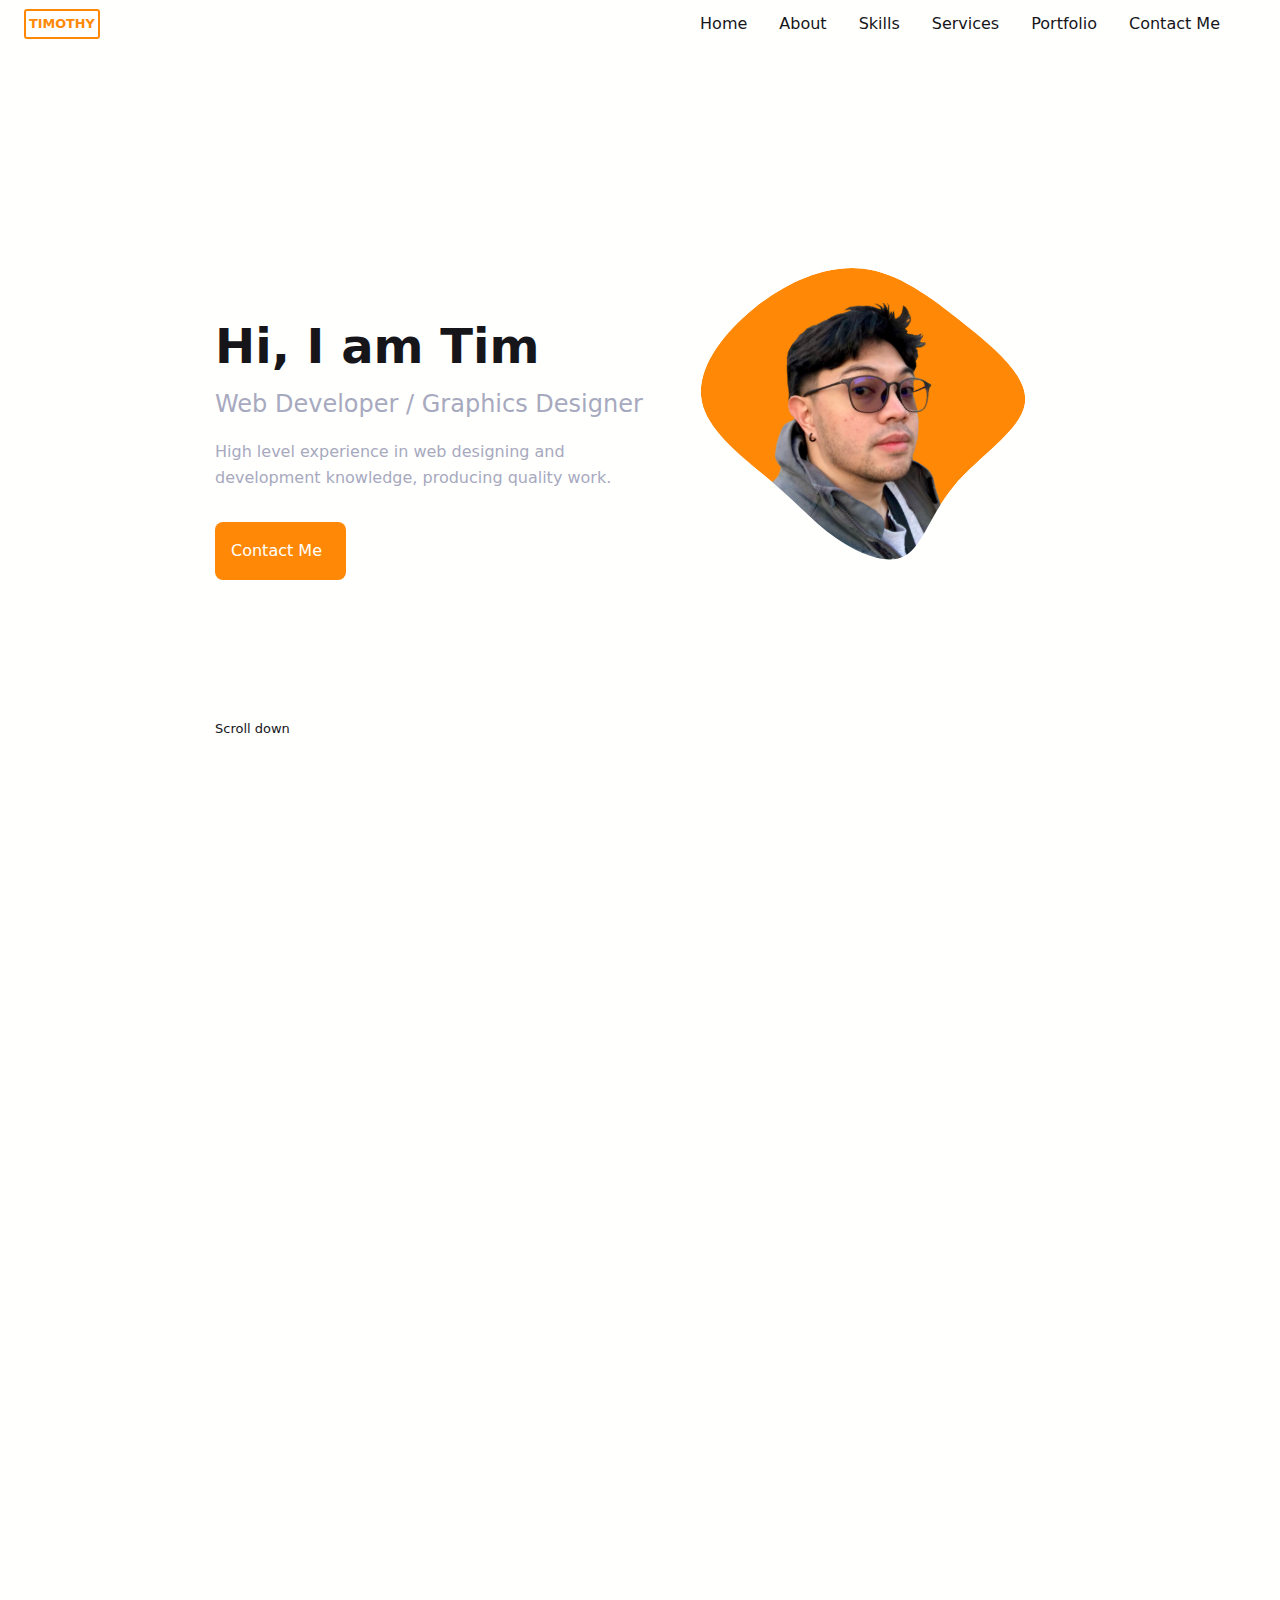
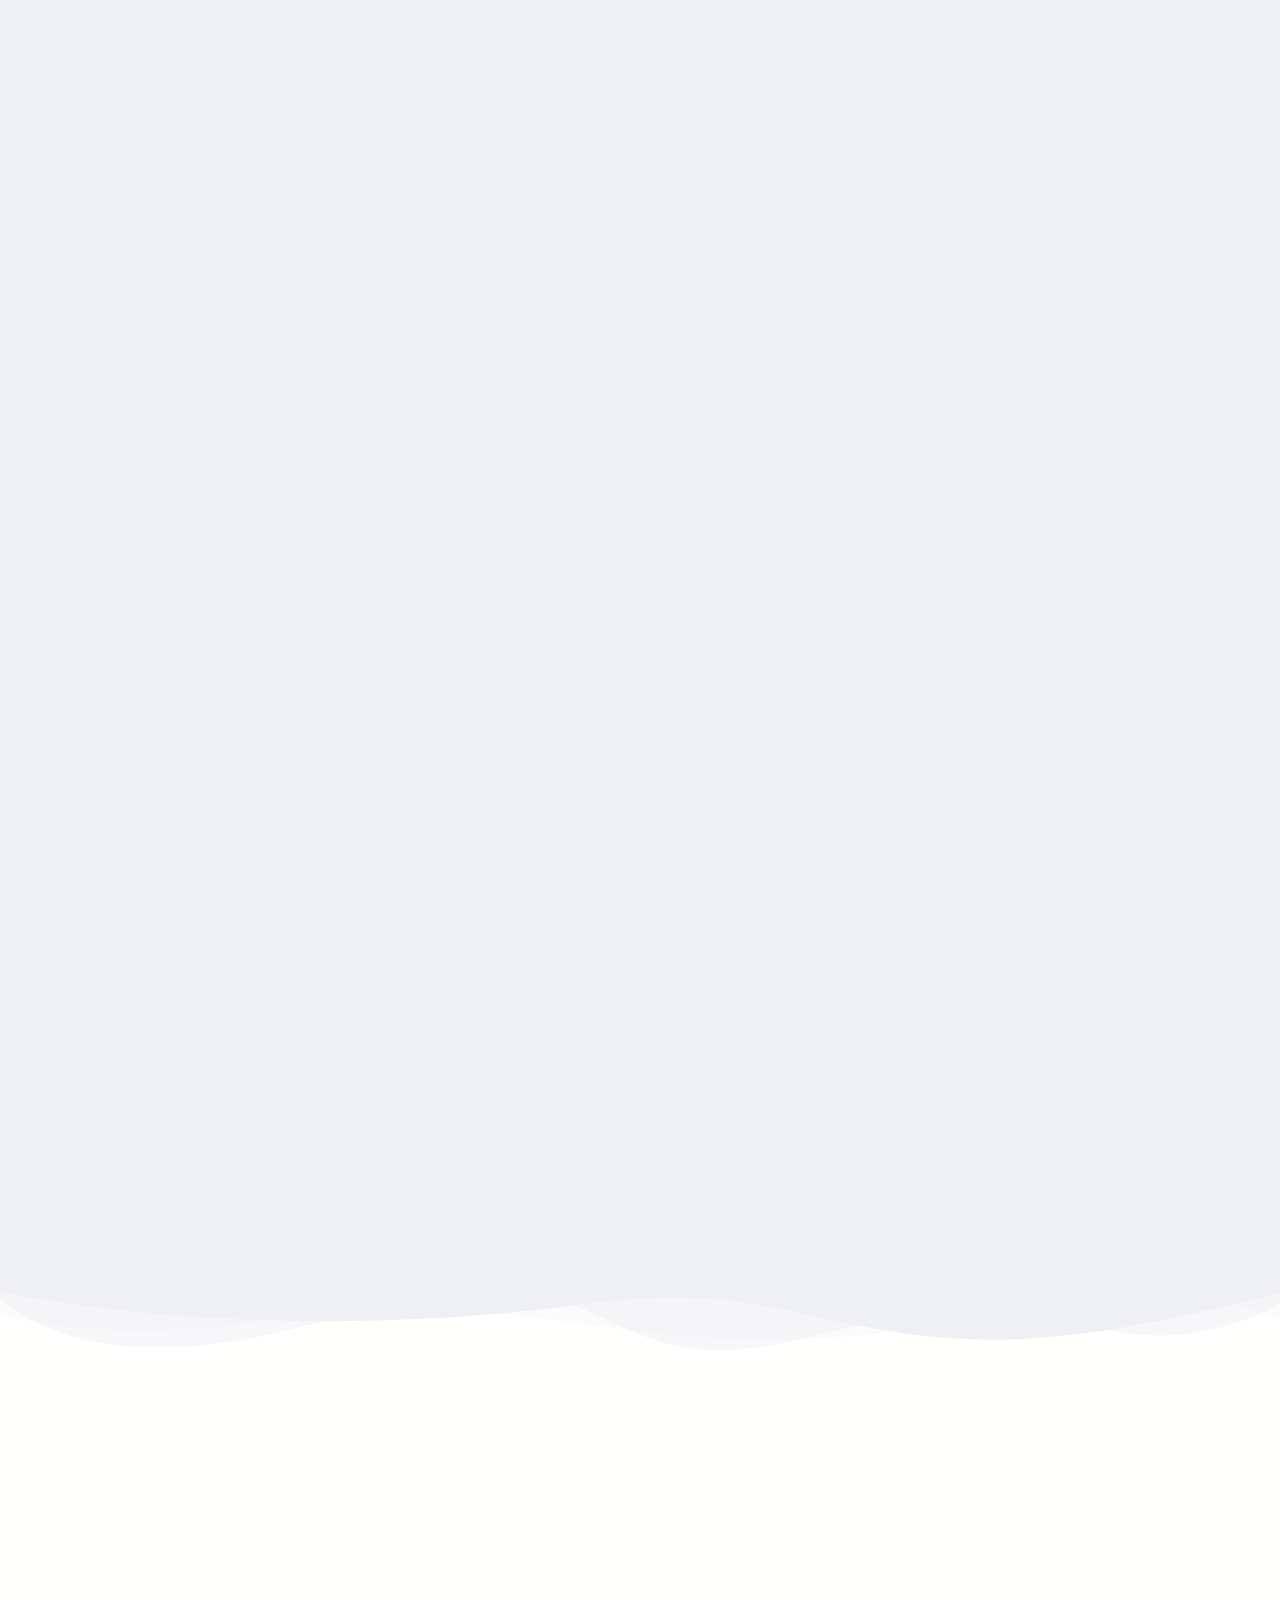
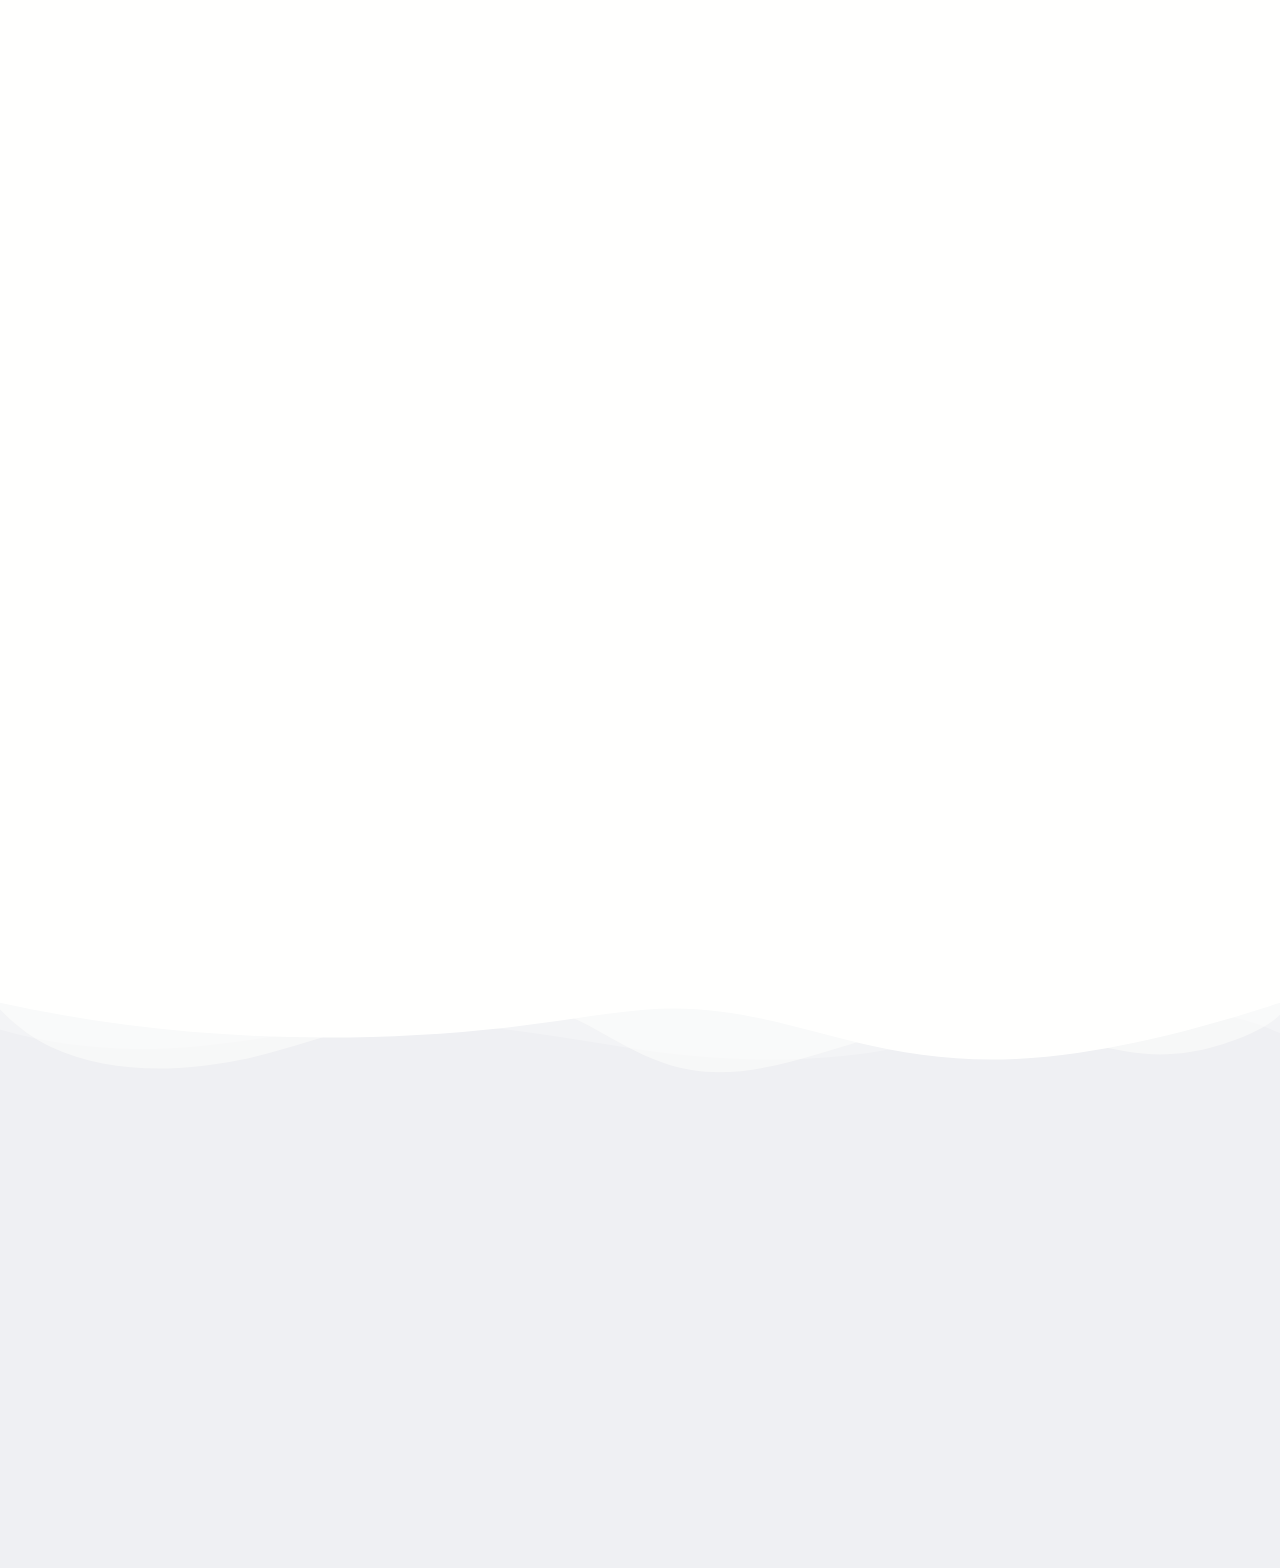
==== commit 97f2e0cd: "update" ====
--- a/index.html
+++ b/index.html
@@ -341,13 +341,13 @@
             </div>
         </section>
 
-        <div class="custom-shape-divider-bottom-1705975040">
+        <!-- <div class="custom-shape-divider-bottom-1705975040">
             <svg data-name="Layer 1" xmlns="http://www.w3.org/2000/svg" viewBox="0 0 1200 120" preserveAspectRatio="none">
                 <path d="M0,0V46.29c47.79,22.2,103.59,32.17,158,28,70.36-5.37,136.33-33.31,206.8-37.5C438.64,32.43,512.34,53.67,583,72.05c69.27,18,138.3,24.88,209.4,13.08,36.15-6,69.85-17.84,104.45-29.34C989.49,25,1113-14.29,1200,52.47V0Z" opacity=".25" class="shape-fill"></path>
                 <path d="M0,0V15.81C13,36.92,27.64,56.86,47.69,72.05,99.41,111.27,165,111,224.58,91.58c31.15-10.15,60.09-26.07,89.67-39.8,40.92-19,84.73-46,130.83-49.67,36.26-2.85,70.9,9.42,98.6,31.56,31.77,25.39,62.32,62,103.63,73,40.44,10.79,81.35-6.69,119.13-24.28s75.16-39,116.92-43.05c59.73-5.85,113.28,22.88,168.9,38.84,30.2,8.66,59,6.17,87.09-7.5,22.43-10.89,48-26.93,60.65-49.24V0Z" opacity=".5" class="shape-fill"></path>
                 <path d="M0,0V5.63C149.93,59,314.09,71.32,475.83,42.57c43-7.64,84.23-20.12,127.61-26.46,59-8.63,112.48,12.24,165.56,35.4C827.93,77.22,886,95.24,951.2,90c86.53-7,172.46-45.71,248.8-84.81V0Z" class="shape-fill"></path>
             </svg>
-        </div>
+        </div> -->
         <!--======================= SKILLS ==========================-->  
         <!------------------ SKILLS 1 ------------------->
         <section class="skills section" id="skills">
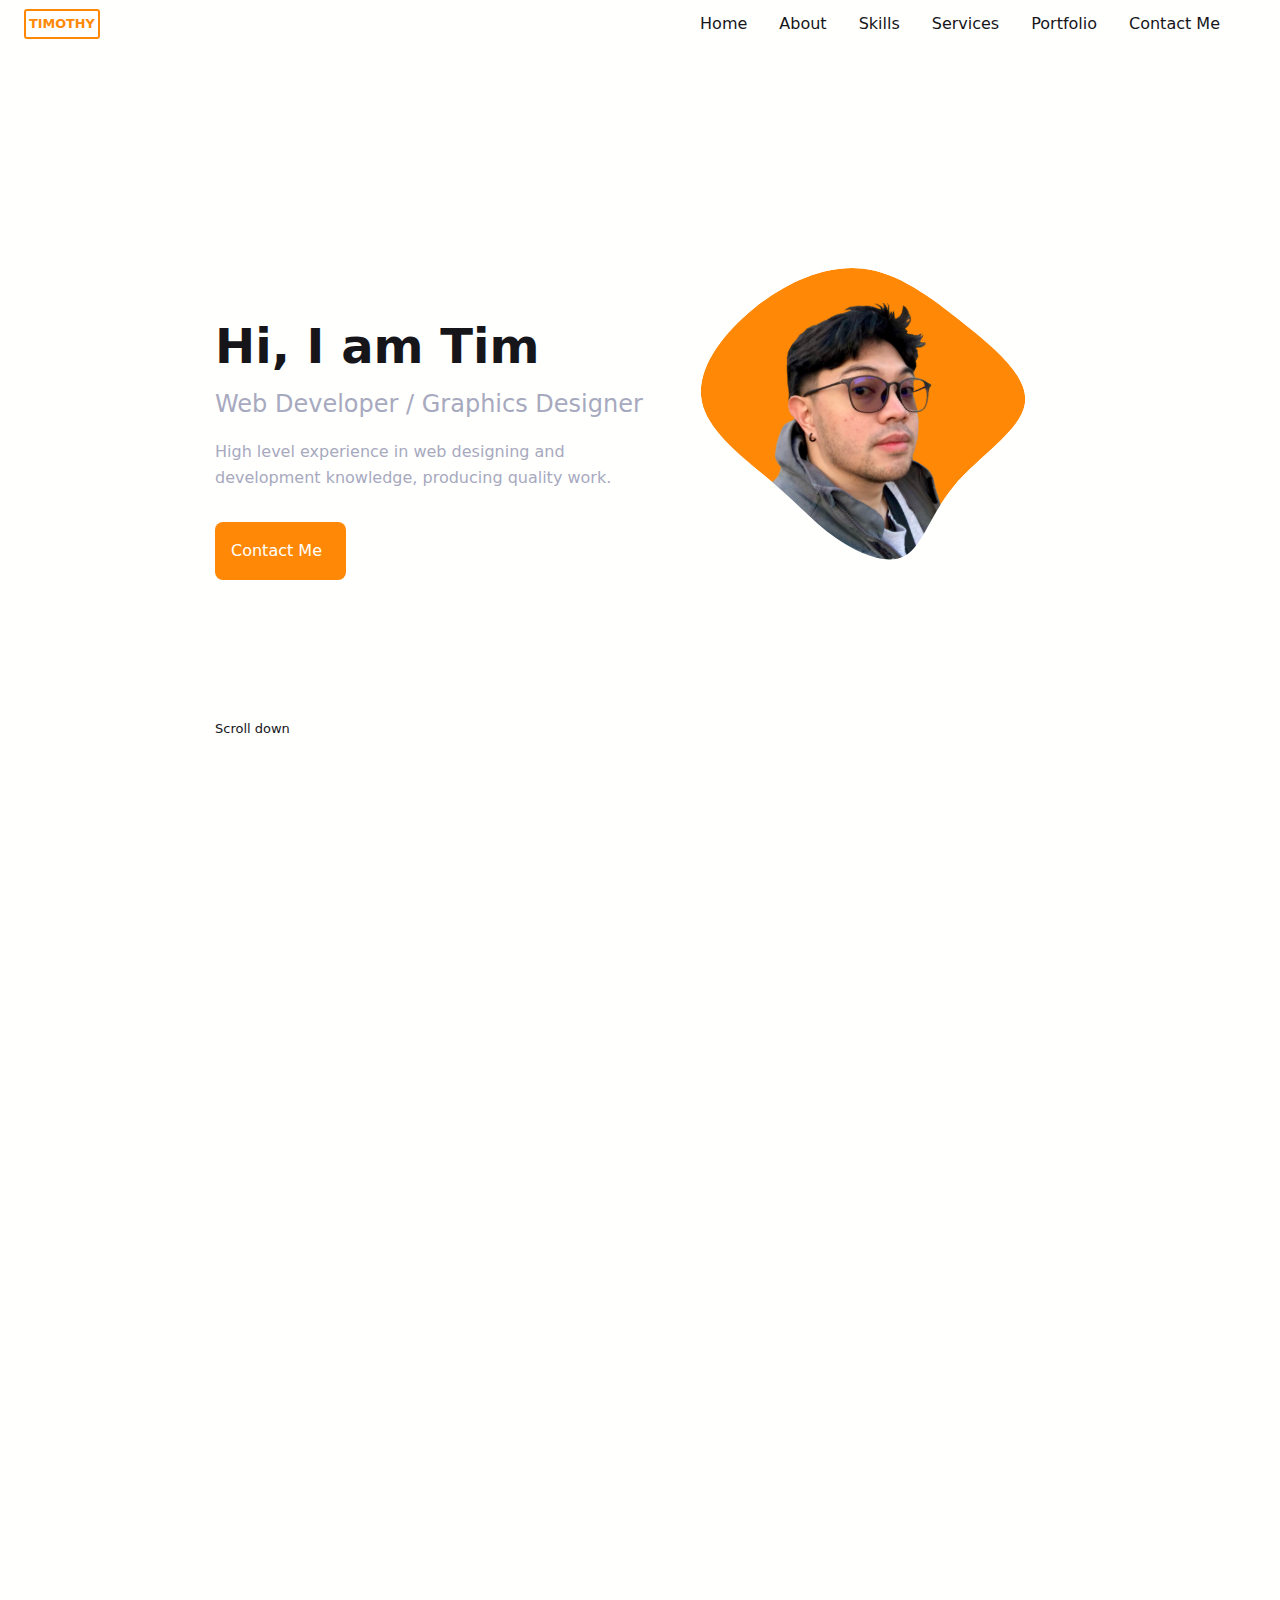
==== commit 3d9f68f8: "update" ====
--- a/index.html
+++ b/index.html
@@ -658,13 +658,13 @@
             </div>
         </section>
 
-        <div class="layered-waves-bot">
+        <!-- <div class="layered-waves-bot">
             <svg data-name="Layer 1" xmlns="http://www.w3.org/2000/svg" viewBox="0 0 1200 120" preserveAspectRatio="none">
                 <path d="M0,0V46.29c47.79,22.2,103.59,32.17,158,28,70.36-5.37,136.33-33.31,206.8-37.5C438.64,32.43,512.34,53.67,583,72.05c69.27,18,138.3,24.88,209.4,13.08,36.15-6,69.85-17.84,104.45-29.34C989.49,25,1113-14.29,1200,52.47V0Z" opacity=".25" class="shape-fill"></path>
                 <path d="M0,0V15.81C13,36.92,27.64,56.86,47.69,72.05,99.41,111.27,165,111,224.58,91.58c31.15-10.15,60.09-26.07,89.67-39.8,40.92-19,84.73-46,130.83-49.67,36.26-2.85,70.9,9.42,98.6,31.56,31.77,25.39,62.32,62,103.63,73,40.44,10.79,81.35-6.69,119.13-24.28s75.16-39,116.92-43.05c59.73-5.85,113.28,22.88,168.9,38.84,30.2,8.66,59,6.17,87.09-7.5,22.43-10.89,48-26.93,60.65-49.24V0Z" opacity=".5" class="shape-fill"></path>
                 <path d="M0,0V5.63C149.93,59,314.09,71.32,475.83,42.57c43-7.64,84.23-20.12,127.61-26.46,59-8.63,112.48,12.24,165.56,35.4C827.93,77.22,886,95.24,951.2,90c86.53-7,172.46-45.71,248.8-84.81V0Z" class="shape-fill"></path>
             </svg>
-        </div>
+        </div> -->
 <!--======================= PORTFOLIO ==========================-->  
         <section class="portfolio section" id="portfolio">
             <div data-aos="fade-down" data-aos-offset="300">
@@ -753,13 +753,13 @@
         
         <!--======================= FOOTER ==========================-->   
         <footer class="footer">
-            <div class="footer-layer-bot">
+            <!-- <div class="footer-layer-bot">
                 <svg data-name="Layer 1" xmlns="http://www.w3.org/2000/svg" viewBox="0 0 1200 120" preserveAspectRatio="none">
                     <path d="M0,0V46.29c47.79,22.2,103.59,32.17,158,28,70.36-5.37,136.33-33.31,206.8-37.5C438.64,32.43,512.34,53.67,583,72.05c69.27,18,138.3,24.88,209.4,13.08,36.15-6,69.85-17.84,104.45-29.34C989.49,25,1113-14.29,1200,52.47V0Z" opacity=".25" class="shape-fill"></path>
                     <path d="M0,0V15.81C13,36.92,27.64,56.86,47.69,72.05,99.41,111.27,165,111,224.58,91.58c31.15-10.15,60.09-26.07,89.67-39.8,40.92-19,84.73-46,130.83-49.67,36.26-2.85,70.9,9.42,98.6,31.56,31.77,25.39,62.32,62,103.63,73,40.44,10.79,81.35-6.69,119.13-24.28s75.16-39,116.92-43.05c59.73-5.85,113.28,22.88,168.9,38.84,30.2,8.66,59,6.17,87.09-7.5,22.43-10.89,48-26.93,60.65-49.24V0Z" opacity=".5" class="shape-fill"></path>
                     <path d="M0,0V5.63C149.93,59,314.09,71.32,475.83,42.57c43-7.64,84.23-20.12,127.61-26.46,59-8.63,112.48,12.24,165.56,35.4C827.93,77.22,886,95.24,951.2,90c86.53-7,172.46-45.71,248.8-84.81V0Z" class="shape-fill"></path>
                 </svg>
-            </div>
+            </div> -->
             <div class="footer_bg">
                 <div class="footer_container container grid">
                     <div class="footer-data" data-aos="fade-right" data-aos-delay="200" data-aos-anchor-placement="bottom-bottom">
